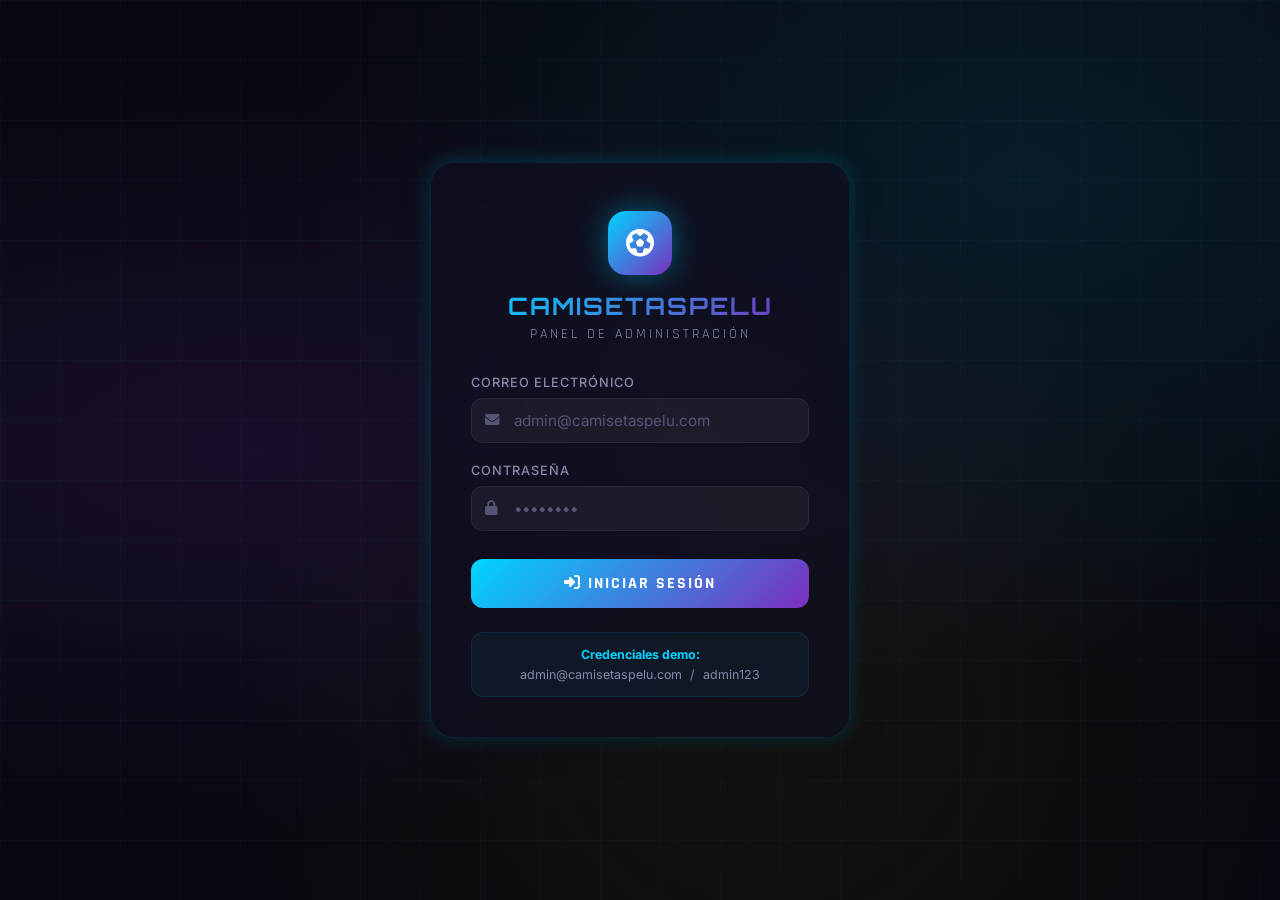
==== admin.html @ 7dec8008 "Add complete premium football jersey store (CamisetasPelu) Full 6-file project — landing page + admi" ====
<!DOCTYPE html>
<html lang="es">
<head>
  <meta charset="UTF-8">
  <meta name="viewport" content="width=device-width, initial-scale=1.0">
  <title>CamisetasPelu | Panel de Administración</title>
  <link rel="preconnect" href="https://fonts.googleapis.com">
  <link rel="preconnect" href="https://fonts.gstatic.com" crossorigin>
  <link href="https://fonts.googleapis.com/css2?family=Orbitron:wght@400;600;700;900&family=Rajdhani:wght@400;500;600;700&family=Inter:wght@300;400;500;600&display=swap" rel="stylesheet">
  <link rel="stylesheet" href="https://cdnjs.cloudflare.com/ajax/libs/font-awesome/6.5.0/css/all.min.css">
  <link rel="stylesheet" href="admin.css">
</head>
<body>

<!-- ============================================================
     LOGIN SCREEN
     ============================================================ -->
<div id="loginScreen">
  <div class="login-bg"></div>
  <div class="login-grid"></div>
  <div class="login-particles">
    <div class="particle"></div>
    <div class="particle"></div>
    <div class="particle"></div>
    <div class="particle"></div>
    <div class="particle"></div>
    <div class="particle"></div>
    <div class="particle"></div>
    <div class="particle"></div>
    <div class="particle"></div>
    <div class="particle"></div>
  </div>

  <div class="login-card" id="loginCard">
    <div class="login-logo">
      <div class="login-logo-icon">
        <i class="fas fa-futbol" style="color:#fff;"></i>
      </div>
      <div class="login-title">CAMISETASPELU</div>
      <div class="login-subtitle">Panel de Administración</div>
    </div>

    <form id="loginForm" autocomplete="off">
      <div class="login-form-group">
        <label for="loginEmail">Correo Electrónico</label>
        <div class="login-input-wrap">
          <input type="email" id="loginEmail" class="login-input" placeholder="admin@camisetaspelu.com" required>
          <i class="fas fa-envelope"></i>
        </div>
      </div>
      <div class="login-form-group">
        <label for="loginPassword">Contraseña</label>
        <div class="login-input-wrap">
          <input type="password" id="loginPassword" class="login-input" placeholder="••••••••" required>
          <i class="fas fa-lock"></i>
        </div>
      </div>
      <div class="login-error" id="loginError">
        <i class="fas fa-exclamation-circle"></i> Credenciales incorrectas. Inténtalo de nuevo.
      </div>
      <button type="submit" class="login-btn">
        <i class="fas fa-sign-in-alt"></i> Iniciar Sesión
      </button>
    </form>

    <div class="login-demo-note">
      <strong>Credenciales demo:</strong><br>
      admin@camisetaspelu.com &nbsp;/&nbsp; admin123
    </div>
  </div>
</div>

<!-- ============================================================
     ADMIN DASHBOARD
     ============================================================ -->
<div id="adminDashboard" style="display:none;">

  <!-- SIDEBAR -->
  <aside class="sidebar" id="sidebar">
    <button class="sidebar-toggle" id="sidebarToggle" title="Colapsar menú">
      <i class="fas fa-chevron-left"></i>
    </button>

    <!-- Logo -->
    <div class="sidebar-logo">
      <div class="sidebar-logo-icon">
        <i class="fas fa-futbol" style="color:#fff;font-size:18px;"></i>
      </div>
      <div class="sidebar-logo-text">
        <div class="sidebar-logo-name">CAMISETASPELU</div>
        <div class="sidebar-logo-sub">Admin Panel</div>
      </div>
    </div>

    <!-- Navigation -->
    <nav class="sidebar-nav">
      <div class="sidebar-nav-item active" data-section="dashboard">
        <i class="fas fa-chart-pie nav-icon"></i>
        <span class="nav-label">Dashboard</span>
      </div>
      <div class="sidebar-nav-item" data-section="productos">
        <i class="fas fa-tshirt nav-icon"></i>
        <span class="nav-label">Productos</span>
      </div>
      <div class="sidebar-nav-item" data-section="categorias">
        <i class="fas fa-tags nav-icon"></i>
        <span class="nav-label">Categorías</span>
      </div>
      <div class="sidebar-nav-item" data-section="pedidos">
        <i class="fas fa-shopping-cart nav-icon"></i>
        <span class="nav-label">Pedidos</span>
      </div>
      <div class="sidebar-nav-item" data-section="banners">
        <i class="fas fa-image nav-icon"></i>
        <span class="nav-label">Banners</span>
      </div>
      <div class="sidebar-nav-item" data-section="promociones">
        <i class="fas fa-percent nav-icon"></i>
        <span class="nav-label">Promociones</span>
      </div>
      <div class="sidebar-nav-item" data-section="configuracion">
        <i class="fas fa-cog nav-icon"></i>
        <span class="nav-label">Configuración</span>
      </div>
    </nav>

    <!-- User Profile -->
    <div class="sidebar-user">
      <div class="sidebar-avatar">A</div>
      <div class="sidebar-user-info">
        <div class="sidebar-user-name">Admin</div>
        <div class="sidebar-user-email">admin@camisetaspelu.com</div>
      </div>
      <button class="logout-btn" id="logoutBtn" title="Cerrar sesión">
        <i class="fas fa-sign-out-alt"></i>
      </button>
    </div>
  </aside>

  <!-- MAIN CONTENT -->
  <main class="admin-main">

    <!-- Top Header -->
    <header class="admin-header">
      <div class="header-title-wrap">
        <div class="header-page-title" id="headerPageTitle">Dashboard</div>
        <div class="header-breadcrumb">Inicio &rsaquo; <span id="headerBreadcrumb">Dashboard</span></div>
      </div>
      <div class="header-actions">
        <button class="header-action-btn" title="Notificaciones">
          <i class="fas fa-bell"></i>
          <span class="notif-badge"></span>
        </button>
        <button class="header-action-btn" title="Modo pantalla completa" id="fullscreenBtn">
          <i class="fas fa-expand"></i>
        </button>
        <div class="header-avatar" title="Admin">A</div>
      </div>
    </header>

    <!-- Content Area -->
    <div class="admin-content">

      <!-- ====================================================
           SECTION: DASHBOARD
           ==================================================== -->
      <section id="section-dashboard" class="admin-section active">
        <div class="dashboard-welcome">
          <div class="welcome-heading">Bienvenido de nuevo, <span>Admin</span> 👋</div>
          <div class="welcome-sub">Aquí tienes un resumen de la actividad de tu tienda.</div>
        </div>

        <!-- Stats Cards -->
        <div class="stats-grid">
          <div class="stat-card cyan">
            <div class="stat-card-top">
              <div class="stat-label">Ingresos del Mes</div>
              <div class="stat-icon"><i class="fas fa-euro-sign"></i></div>
            </div>
            <div class="stat-value" id="stat-ingresos">€0</div>
            <span class="stat-trend up"><i class="fas fa-arrow-up"></i> 18%</span>
            <span class="stat-trend-sub">vs mes anterior</span>
          </div>
          <div class="stat-card purple">
            <div class="stat-card-top">
              <div class="stat-label">Pedidos Totales</div>
              <div class="stat-icon"><i class="fas fa-shopping-bag"></i></div>
            </div>
            <div class="stat-value" id="stat-pedidos">0</div>
            <span class="stat-trend up"><i class="fas fa-arrow-up"></i> 23%</span>
            <span class="stat-trend-sub">vs mes anterior</span>
          </div>
          <div class="stat-card gold">
            <div class="stat-card-top">
              <div class="stat-label">Productos Activos</div>
              <div class="stat-icon"><i class="fas fa-tshirt"></i></div>
            </div>
            <div class="stat-value" id="stat-productos">0</div>
            <span class="stat-trend up"><i class="fas fa-arrow-up"></i> 0%</span>
            <span class="stat-trend-sub">sin cambios</span>
          </div>
          <div class="stat-card green">
            <div class="stat-card-top">
              <div class="stat-label">Clientes Nuevos</div>
              <div class="stat-icon"><i class="fas fa-users"></i></div>
            </div>
            <div class="stat-value" id="stat-clientes">0</div>
            <span class="stat-trend up"><i class="fas fa-arrow-up"></i> 12%</span>
            <span class="stat-trend-sub">vs mes anterior</span>
          </div>
        </div>

        <!-- Charts -->
        <div class="charts-row">
          <div class="chart-card">
            <div class="chart-card-header">
              <div class="chart-title"><i class="fas fa-chart-bar" style="color:var(--color-primary);margin-right:8px;"></i>Ventas por Liga</div>
              <span class="chart-badge">Este mes</span>
            </div>
            <div class="chart-canvas-wrap">
              <canvas id="salesChart" class="admin-chart" height="200"></canvas>
            </div>
          </div>
          <div class="chart-card">
            <div class="chart-card-header">
              <div class="chart-title"><i class="fas fa-chart-line" style="color:var(--color-secondary);margin-right:8px;"></i>Tendencias Mensuales</div>
              <span class="chart-badge">Ene - Jun</span>
            </div>
            <div class="chart-canvas-wrap">
              <canvas id="trendsChart" class="admin-chart" height="200"></canvas>
            </div>
          </div>
        </div>

        <!-- Recent Orders + Top Products -->
        <div class="dashboard-bottom">
          <div class="table-card">
            <div class="table-card-header">
              <div class="table-card-title"><i class="fas fa-clock" style="color:var(--color-primary);margin-right:8px;"></i>Pedidos Recientes</div>
              <span class="table-card-link" onclick="goToSection('pedidos')">Ver todos</span>
            </div>
            <div class="overflow-table">
              <table class="admin-table" id="recentOrdersTable">
                <thead>
                  <tr>
                    <th>#Pedido</th>
                    <th>Cliente</th>
                    <th>Producto</th>
                    <th>Importe</th>
                    <th>Estado</th>
                  </tr>
                </thead>
                <tbody id="recentOrdersTbody"></tbody>
              </table>
            </div>
          </div>

          <div class="table-card">
            <div class="table-card-header">
              <div class="table-card-title"><i class="fas fa-fire" style="color:var(--color-gold);margin-right:8px;"></i>Top Productos</div>
              <span class="table-card-link" onclick="goToSection('productos')">Ver todos</span>
            </div>
            <div class="top-products-list" id="topProductsList"></div>
          </div>
        </div>
      </section>

      <!-- ====================================================
           SECTION: PRODUCTOS
           ==================================================== -->
      <section id="section-productos" class="admin-section">
        <div class="section-header">
          <div>
            <div class="section-title">Gestión de Productos</div>
            <div class="section-subtitle" id="productsCount">Cargando productos...</div>
          </div>
          <button class="btn btn-primary" id="newProductBtn">
            <i class="fas fa-plus"></i> Nuevo Producto
          </button>
        </div>

        <div class="products-toolbar">
          <div class="toolbar-search">
            <i class="fas fa-search"></i>
            <input type="text" class="toolbar-input" id="productSearch" placeholder="Buscar producto, equipo...">
          </div>
          <select class="toolbar-select" id="leagueFilter">
            <option value="all">Todas las ligas</option>
            <option value="Premier League">Premier League</option>
            <option value="La Liga">La Liga</option>
            <option value="Serie A">Serie A</option>
            <option value="Bundesliga">Bundesliga</option>
            <option value="Ligue 1">Ligue 1</option>
            <option value="Champions League">Champions League</option>
            <option value="Mundial">Mundial</option>
          </select>
          <select class="toolbar-select" id="sortFilter">
            <option value="default">Ordenar por defecto</option>
            <option value="price-asc">Precio: menor a mayor</option>
            <option value="price-desc">Precio: mayor a menor</option>
            <option value="stock-asc">Stock: menor a mayor</option>
            <option value="name-asc">Nombre: A - Z</option>
          </select>
        </div>

        <div class="table-wrapper">
          <div class="overflow-table">
            <table class="admin-table" id="productsTable">
              <thead>
                <tr>
                  <th>Producto</th>
                  <th>Liga / Equipo</th>
                  <th>Precio</th>
                  <th>Stock</th>
                  <th>Estado</th>
                  <th>Acciones</th>
                </tr>
              </thead>
              <tbody id="productsTbody"></tbody>
            </table>
          </div>
          <div class="table-footer">
            <span class="table-count" id="productsTableCount"></span>
            <div class="pagination" id="productsPagination"></div>
          </div>
        </div>
      </section>

      <!-- ====================================================
           SECTION: CATEGORÍAS
           ==================================================== -->
      <section id="section-categorias" class="admin-section">
        <div class="section-header">
          <div>
            <div class="section-title">Categorías / Ligas</div>
            <div class="section-subtitle">Gestiona las ligas y categorías de la tienda</div>
          </div>
          <button class="btn btn-primary" onclick="showAdminToast('Funcionalidad próximamente','info')">
            <i class="fas fa-plus"></i> Nueva Categoría
          </button>
        </div>
        <div class="categories-grid" id="categoriesGrid"></div>
      </section>

      <!-- ====================================================
           SECTION: PEDIDOS
           ==================================================== -->
      <section id="section-pedidos" class="admin-section">
        <div class="section-header">
          <div>
            <div class="section-title">Gestión de Pedidos</div>
            <div class="section-subtitle">Todos los pedidos de la tienda</div>
          </div>
          <button class="btn btn-secondary" onclick="showAdminToast('Exportando pedidos...','info')">
            <i class="fas fa-file-export"></i> Exportar
          </button>
        </div>

        <div class="orders-filter-bar">
          <button class="filter-chip active" data-status="all">Todos</button>
          <button class="filter-chip" data-status="pendiente">Pendientes</button>
          <button class="filter-chip" data-status="procesando">Procesando</button>
          <button class="filter-chip" data-status="enviado">Enviados</button>
          <button class="filter-chip" data-status="completado">Completados</button>
          <button class="filter-chip" data-status="cancelado">Cancelados</button>
        </div>

        <div class="table-wrapper">
          <div class="overflow-table">
            <table class="admin-table" id="ordersTable">
              <thead>
                <tr>
                  <th>#Pedido</th>
                  <th>Cliente</th>
                  <th>Email</th>
                  <th>Producto</th>
                  <th>Importe</th>
                  <th>Fecha</th>
                  <th>Estado</th>
                  <th>Acciones</th>
                </tr>
              </thead>
              <tbody id="ordersTbody"></tbody>
            </table>
          </div>
          <div class="table-footer">
            <span class="table-count" id="ordersCount"></span>
          </div>
        </div>
      </section>

      <!-- ====================================================
           SECTION: BANNERS
           ==================================================== -->
      <section id="section-banners" class="admin-section">
        <div class="section-header">
          <div>
            <div class="section-title">Gestión de Banners</div>
            <div class="section-subtitle">Controla los banners y sliders de la tienda</div>
          </div>
          <button class="btn btn-primary" onclick="showAdminToast('Funcionalidad próximamente','info')">
            <i class="fas fa-plus"></i> Nuevo Banner
          </button>
        </div>
        <div class="banners-grid" id="bannersGrid"></div>
      </section>

      <!-- ====================================================
           SECTION: PROMOCIONES
           ==================================================== -->
      <section id="section-promociones" class="admin-section">
        <div class="section-header">
          <div>
            <div class="section-title">Códigos Promocionales</div>
            <div class="section-subtitle">Gestiona descuentos y cupones</div>
          </div>
          <button class="btn btn-primary" onclick="showAdminToast('Funcionalidad próximamente','info')">
            <i class="fas fa-plus"></i> Nuevo Código
          </button>
        </div>
        <div class="table-wrapper">
          <div class="overflow-table">
            <table class="admin-table" id="promosTable">
              <thead>
                <tr>
                  <th>Código</th>
                  <th>Descuento</th>
                  <th>Usos</th>
                  <th>Límite</th>
                  <th>Vencimiento</th>
                  <th>Estado</th>
                  <th>Acciones</th>
                </tr>
              </thead>
              <tbody id="promosTbody"></tbody>
            </table>
          </div>
        </div>
      </section>

      <!-- ====================================================
           SECTION: CONFIGURACIÓN
           ==================================================== -->
      <section id="section-configuracion" class="admin-section">
        <div class="section-header">
          <div>
            <div class="section-title">Configuración de la Tienda</div>
            <div class="section-subtitle">Ajustes generales del panel de administración</div>
          </div>
        </div>

        <div class="settings-card">
          <div class="settings-card-title"><i class="fas fa-store" style="margin-right:8px;color:var(--color-primary);"></i>Información de la Tienda</div>
          <div class="form-row">
            <div class="form-group">
              <label class="form-label">Nombre de la Tienda</label>
              <input type="text" class="form-input" id="settingsStoreName" value="CamisetasPelu">
            </div>
            <div class="form-group">
              <label class="form-label">Email de Contacto</label>
              <input type="email" class="form-input" id="settingsEmail" value="info@camisetaspelu.com">
            </div>
          </div>
          <div class="form-row">
            <div class="form-group">
              <label class="form-label">Teléfono</label>
              <input type="tel" class="form-input" id="settingsPhone" value="+34 912 345 678">
            </div>
            <div class="form-group">
              <label class="form-label">Moneda</label>
              <select class="form-select" id="settingsCurrency">
                <option value="EUR" selected>Euro (€)</option>
                <option value="USD">Dólar ($)</option>
                <option value="GBP">Libra (£)</option>
              </select>
            </div>
          </div>
          <div class="form-group form-row single">
            <label class="form-label">Descripción de la Tienda</label>
            <textarea class="form-textarea" id="settingsDescription">Tu destino premium para camisetas de fútbol auténticas y oficiales de las mejores ligas del mundo.</textarea>
          </div>
          <button class="btn btn-primary" onclick="saveSettings()">
            <i class="fas fa-save"></i> Guardar Cambios
          </button>
        </div>

        <div class="settings-card">
          <div class="settings-card-title"><i class="fas fa-truck" style="margin-right:8px;color:var(--color-gold);"></i>Configuración de Envíos</div>
          <div class="form-row">
            <div class="form-group">
              <label class="form-label">Envío estándar (€)</label>
              <input type="number" class="form-input" value="3.99" min="0" step="0.01">
            </div>
            <div class="form-group">
              <label class="form-label">Envío express (€)</label>
              <input type="number" class="form-input" value="7.99" min="0" step="0.01">
            </div>
          </div>
          <div class="form-group">
            <label class="form-label">Mínimo para envío gratis (€)</label>
            <input type="number" class="form-input" value="50" min="0" step="1" style="max-width:200px;">
          </div>
          <button class="btn btn-primary" onclick="showAdminToast('Configuración de envíos guardada','success')">
            <i class="fas fa-save"></i> Guardar Envíos
          </button>
        </div>
      </section>

    </div><!-- /admin-content -->
  </main>
</div><!-- /adminDashboard -->

<!-- ============================================================
     MODAL: NUEVO / EDITAR PRODUCTO
     ============================================================ -->
<div class="modal-overlay" id="productModal">
  <div class="modal-card" id="productModalCard">
    <div class="modal-header">
      <div class="modal-title" id="productModalTitle">Nuevo Producto</div>
      <button class="modal-close" id="closeProductModal"><i class="fas fa-times"></i></button>
    </div>

    <!-- Tabs -->
    <div class="modal-tabs" id="productModalTabs">
      <button class="modal-tab-btn active" data-tab="0">
        <i class="fas fa-info-circle" style="margin-right:6px;"></i>Información Básica
      </button>
      <button class="modal-tab-btn" data-tab="1">
        <i class="fas fa-palette" style="margin-right:6px;"></i>Imágenes
      </button>
      <button class="modal-tab-btn" data-tab="2">
        <i class="fas fa-list-check" style="margin-right:6px;"></i>Detalles
      </button>
      <button class="modal-tab-btn" data-tab="3">
        <i class="fas fa-search" style="margin-right:6px;"></i>SEO
      </button>
    </div>

    <div class="modal-body">

      <!-- Tab 0: Información Básica -->
      <div class="tab-pane active" id="tab-0">
        <div class="form-row">
          <div class="form-group">
            <label class="form-label">Nombre del Producto <span class="required">*</span></label>
            <input type="text" class="form-input" id="prod-name" placeholder="Ej: Camiseta Manchester City 2024/25">
          </div>
          <div class="form-group">
            <label class="form-label">Equipo <span class="required">*</span></label>
            <input type="text" class="form-input" id="prod-team" placeholder="Ej: Manchester City">
          </div>
        </div>
        <div class="form-row">
          <div class="form-group">
            <label class="form-label">Liga <span class="required">*</span></label>
            <select class="form-select" id="prod-league">
              <option value="">Seleccionar liga...</option>
              <option>Premier League</option>
              <option>La Liga</option>
              <option>Serie A</option>
              <option>Bundesliga</option>
              <option>Ligue 1</option>
              <option>Champions League</option>
              <option>Mundial</option>
            </select>
          </div>
          <div class="form-group">
            <label class="form-label">Temporada</label>
            <input type="text" class="form-input" id="prod-season" placeholder="Ej: 2024/25">
          </div>
        </div>
        <div class="form-row">
          <div class="form-group">
            <label class="form-label">Precio (€) <span class="required">*</span></label>
            <input type="number" class="form-input" id="prod-price" placeholder="79.99" min="0" step="0.01">
          </div>
          <div class="form-group">
            <label class="form-label">Precio Original (€)</label>
            <input type="number" class="form-input" id="prod-original-price" placeholder="99.99" min="0" step="0.01">
          </div>
        </div>
        <div class="form-group form-row single">
          <label class="form-label">Descripción</label>
          <textarea class="form-textarea" id="prod-description" placeholder="Descripción detallada del producto..."></textarea>
        </div>
        <div class="form-row">
          <div class="form-group">
            <label class="form-label">Badge / Etiqueta</label>
            <input type="text" class="form-input" id="prod-badge" placeholder="Ej: Nuevo, Hot, Edición Limitada">
          </div>
          <div class="form-group">
            <label class="form-label">Rating (0-5)</label>
            <input type="number" class="form-input" id="prod-rating" placeholder="4.8" min="0" max="5" step="0.1">
          </div>
        </div>
      </div>

      <!-- Tab 1: Imágenes / Jersey Preview -->
      <div class="tab-pane" id="tab-1">
        <div class="form-row" style="align-items:flex-start;">
          <div>
            <div class="form-group">
              <label class="form-label">Color Principal</label>
              <div class="color-picker-group">
                <div class="color-picker-preview" id="color1Preview" style="background:#1a5276;" onclick="document.getElementById('color1Picker').click()"></div>
                <input type="color" id="color1Picker" value="#1a5276">
                <input type="text" class="color-picker-input" id="color1Text" value="#1a5276" placeholder="#1a5276">
              </div>
            </div>
            <div class="form-group">
              <label class="form-label">Color Secundario</label>
              <div class="color-picker-group">
                <div class="color-picker-preview" id="color2Preview" style="background:#ffffff;" onclick="document.getElementById('color2Picker').click()"></div>
                <input type="color" id="color2Picker" value="#ffffff">
                <input type="text" class="color-picker-input" id="color2Text" value="#ffffff" placeholder="#ffffff">
              </div>
            </div>
            <div class="form-group">
              <label class="form-label">Patrón</label>
              <select class="form-select" id="prod-pattern">
                <option value="solid">Sólido</option>
                <option value="stripes">Rayas Verticales</option>
                <option value="hoops">Aros / Bandas</option>
                <option value="halves">Mitades</option>
                <option value="diagonal">Diagonal</option>
              </select>
            </div>
          </div>
          <div>
            <label class="form-label" style="margin-bottom:12px;">Vista Previa</label>
            <div class="jersey-preview-box" id="jerseyPreviewBox">
              <div id="jerseyPreviewSvg"></div>
              <div class="jersey-preview-label">Vista previa de la camiseta</div>
            </div>
          </div>
        </div>
      </div>

      <!-- Tab 2: Detalles -->
      <div class="tab-pane" id="tab-2">
        <div class="form-group">
          <label class="form-label">Tallas Disponibles</label>
          <div class="sizes-grid">
            <input type="checkbox" class="size-checkbox" id="size-xs" value="XS">
            <label class="size-label" for="size-xs">XS</label>
            <input type="checkbox" class="size-checkbox" id="size-s" value="S">
            <label class="size-label" for="size-s">S</label>
            <input type="checkbox" class="size-checkbox" id="size-m" value="M" checked>
            <label class="size-label" for="size-m">M</label>
            <input type="checkbox" class="size-checkbox" id="size-l" value="L" checked>
            <label class="size-label" for="size-l">L</label>
            <input type="checkbox" class="size-checkbox" id="size-xl" value="XL" checked>
            <label class="size-label" for="size-xl">XL</label>
            <input type="checkbox" class="size-checkbox" id="size-xxl" value="XXL">
            <label class="size-label" for="size-xxl">XXL</label>
          </div>
        </div>
        <div class="form-group">
          <label class="form-label">Stock <span class="required">*</span></label>
          <input type="number" class="form-input" id="prod-stock" placeholder="25" min="0" step="1" style="max-width:200px;">
        </div>
        <div style="margin-top:8px;">
          <div class="toggle-group">
            <div>
              <div class="toggle-group-label">¿Producto Nuevo?</div>
              <div class="toggle-group-desc">Muestra la etiqueta "Nuevo" en la tarjeta</div>
            </div>
            <label class="toggle-switch">
              <input type="checkbox" id="prod-isnew">
              <span class="toggle-slider"></span>
            </label>
          </div>
          <div class="toggle-group">
            <div>
              <div class="toggle-group-label">¿Top Ventas?</div>
              <div class="toggle-group-desc">Aparece en la sección de más vendidos</div>
            </div>
            <label class="toggle-switch">
              <input type="checkbox" id="prod-isbestseller">
              <span class="toggle-slider"></span>
            </label>
          </div>
          <div class="toggle-group">
            <div>
              <div class="toggle-group-label">¿Edición Limitada?</div>
              <div class="toggle-group-desc">Muestra badge especial de edición limitada</div>
            </div>
            <label class="toggle-switch">
              <input type="checkbox" id="prod-islimited">
              <span class="toggle-slider"></span>
            </label>
          </div>
          <div class="toggle-group">
            <div>
              <div class="toggle-group-label">¿Destacado?</div>
              <div class="toggle-group-desc">Aparece en la sección de productos destacados</div>
            </div>
            <label class="toggle-switch">
              <input type="checkbox" id="prod-isfeatured">
              <span class="toggle-slider"></span>
            </label>
          </div>
        </div>
      </div>

      <!-- Tab 3: SEO -->
      <div class="tab-pane" id="tab-3">
        <div class="form-group">
          <label class="form-label">Meta Título</label>
          <input type="text" class="form-input" id="prod-meta-title" placeholder="Título SEO del producto (max. 60 caracteres)">
          <div style="font-size:0.72rem;color:var(--text-muted);margin-top:4px;">
            Recomendado: 50-60 caracteres. Aparece en resultados de búsqueda.
          </div>
        </div>
        <div class="form-group">
          <label class="form-label">Meta Descripción</label>
          <textarea class="form-textarea" id="prod-meta-desc" placeholder="Descripción SEO (max. 160 caracteres)..." style="min-height:80px;"></textarea>
          <div style="font-size:0.72rem;color:var(--text-muted);margin-top:4px;">
            Recomendado: 140-160 caracteres.
          </div>
        </div>
        <div class="form-group">
          <label class="form-label">Reseñas (número)</label>
          <input type="number" class="form-input" id="prod-reviews" placeholder="128" min="0" style="max-width:200px;">
        </div>
        <div style="margin-top:16px;padding:16px;background:rgba(0,212,255,0.04);border:1px solid rgba(0,212,255,0.1);border-radius:var(--radius-md);">
          <div style="font-size:0.78rem;color:var(--text-muted);margin-bottom:8px;text-transform:uppercase;letter-spacing:1px;">Vista previa en buscadores</div>
          <div style="font-size:0.92rem;color:#4488ff;margin-bottom:2px;" id="seo-preview-title">Título del producto - CamisetasPelu</div>
          <div style="font-size:0.75rem;color:var(--color-success);">https://camisetaspelu.com/productos/...</div>
          <div style="font-size:0.82rem;color:var(--text-secondary);margin-top:4px;" id="seo-preview-desc">Descripción del producto aparecerá aquí...</div>
        </div>
      </div>

    </div><!-- /modal-body -->

    <div class="modal-footer">
      <button class="btn btn-secondary" id="cancelProductModal">Cancelar</button>
      <button class="btn btn-primary" id="saveProductBtn">
        <i class="fas fa-save"></i> Guardar Producto
      </button>
    </div>
  </div>
</div>

<!-- ============================================================
     MODAL: CONFIRMAR ELIMINAR
     ============================================================ -->
<div class="modal-overlay" id="deleteModal">
  <div class="modal-card small" id="deleteModalCard">
    <div class="modal-header">
      <div class="modal-title">Confirmar Eliminación</div>
      <button class="modal-close" id="closeDeleteModal"><i class="fas fa-times"></i></button>
    </div>
    <div class="delete-modal-body">
      <div class="delete-icon">
        <i class="fas fa-trash-alt"></i>
      </div>
      <div class="delete-heading">¿Eliminar producto?</div>
      <div class="delete-text">
        Esta acción no se puede deshacer. El producto será eliminado permanentemente de la tienda y del inventario.
      </div>
    </div>
    <div class="delete-modal-footer">
      <button class="btn btn-secondary" id="cancelDeleteBtn">Cancelar</button>
      <button class="btn btn-danger" id="confirmDeleteBtn">
        <i class="fas fa-trash-alt"></i> Confirmar Eliminar
      </button>
    </div>
  </div>
</div>

<!-- ============================================================
     TOAST CONTAINER
     ============================================================ -->
<div id="adminToast"></div>

<script src="admin.js"></script>
</body>
</html>
---- admin.css ----
/* ============================================================
   CAMISETASPELU - ADMIN PANEL CSS
   Dark Premium SaaS Dashboard
   ============================================================ */

@import url('https://fonts.googleapis.com/css2?family=Orbitron:wght@400;600;700;900&family=Rajdhani:wght@400;500;600;700&family=Inter:wght@300;400;500;600&display=swap');

/* ============================================================
   CSS VARIABLES
   ============================================================ */
:root {
  /* Backgrounds */
  --bg-primary: #080810;
  --bg-surface: #0e0e1a;
  --bg-card: #0f0f1e;
  --bg-sidebar: #0a0a14;
  --bg-elevated: #13131f;

  /* Brand Colors */
  --color-primary: #00d4ff;
  --color-secondary: #7b2fbe;
  --color-gold: #ffd700;
  --color-success: #00ff88;
  --color-danger: #ff3e6c;
  --color-warning: #ff9500;
  --color-info: #00d4ff;

  /* Text */
  --text-primary: #f0f0ff;
  --text-secondary: #8888aa;
  --text-muted: #555577;

  /* Borders */
  --border-subtle: rgba(255, 255, 255, 0.06);
  --border-glass: rgba(0, 212, 255, 0.15);

  /* Glassmorphism */
  --glass-bg: rgba(15, 15, 30, 0.7);
  --glass-border: rgba(0, 212, 255, 0.1);
  --glass-blur: blur(20px);

  /* Shadows */
  --shadow-glow-cyan: 0 0 20px rgba(0, 212, 255, 0.25);
  --shadow-glow-purple: 0 0 20px rgba(123, 47, 190, 0.3);
  --shadow-card: 0 8px 32px rgba(0, 0, 0, 0.4);

  /* Sidebar */
  --sidebar-width: 260px;
  --sidebar-collapsed: 64px;

  /* Transitions */
  --transition: all 0.3s cubic-bezier(0.4, 0, 0.2, 1);
  --transition-fast: all 0.15s ease;

  /* Fonts */
  --font-title: 'Orbitron', sans-serif;
  --font-heading: 'Rajdhani', sans-serif;
  --font-body: 'Inter', sans-serif;

  /* Border radius */
  --radius-sm: 6px;
  --radius-md: 12px;
  --radius-lg: 16px;
  --radius-xl: 24px;
}

/* ============================================================
   RESET + BASE
   ============================================================ */
*, *::before, *::after {
  margin: 0;
  padding: 0;
  box-sizing: border-box;
}

html {
  font-size: 16px;
  scroll-behavior: smooth;
}

body {
  font-family: var(--font-body);
  background: var(--bg-primary);
  color: var(--text-primary);
  min-height: 100vh;
  overflow-x: hidden;
  -webkit-font-smoothing: antialiased;
}

a { color: inherit; text-decoration: none; }
ul { list-style: none; }
button { cursor: pointer; border: none; outline: none; font-family: inherit; }
input, textarea, select { font-family: inherit; outline: none; border: none; }
img { display: block; max-width: 100%; }

::-webkit-scrollbar { width: 6px; height: 6px; }
::-webkit-scrollbar-track { background: var(--bg-surface); }
::-webkit-scrollbar-thumb { background: rgba(0, 212, 255, 0.3); border-radius: 3px; }
::-webkit-scrollbar-thumb:hover { background: rgba(0, 212, 255, 0.5); }

/* ============================================================
   LOGIN SCREEN
   ============================================================ */
#loginScreen {
  position: fixed;
  inset: 0;
  z-index: 9999;
  display: flex;
  align-items: center;
  justify-content: center;
  background: var(--bg-primary);
  overflow: hidden;
}

.login-bg {
  position: absolute;
  inset: 0;
  background:
    radial-gradient(ellipse at 20% 50%, rgba(123, 47, 190, 0.15) 0%, transparent 60%),
    radial-gradient(ellipse at 80% 20%, rgba(0, 212, 255, 0.1) 0%, transparent 50%),
    radial-gradient(ellipse at 60% 80%, rgba(255, 215, 0, 0.05) 0%, transparent 50%);
  animation: loginBgPulse 8s ease-in-out infinite alternate;
}

@keyframes loginBgPulse {
  0% { opacity: 0.7; }
  100% { opacity: 1; }
}

/* Particles */
.login-particles {
  position: absolute;
  inset: 0;
  overflow: hidden;
  pointer-events: none;
}

.particle {
  position: absolute;
  width: 3px;
  height: 3px;
  border-radius: 50%;
  background: var(--color-primary);
  opacity: 0;
  animation: particleFloat linear infinite;
}

.particle:nth-child(1) { left: 10%; animation-duration: 12s; animation-delay: 0s; width: 2px; height: 2px; }
.particle:nth-child(2) { left: 20%; animation-duration: 9s; animation-delay: 1.5s; background: var(--color-secondary); }
.particle:nth-child(3) { left: 35%; animation-duration: 14s; animation-delay: 3s; width: 4px; height: 4px; }
.particle:nth-child(4) { left: 50%; animation-duration: 10s; animation-delay: 0.8s; background: var(--color-gold); width: 2px; height: 2px; }
.particle:nth-child(5) { left: 65%; animation-duration: 11s; animation-delay: 2s; }
.particle:nth-child(6) { left: 75%; animation-duration: 8s; animation-delay: 4s; background: var(--color-secondary); width: 2px; }
.particle:nth-child(7) { left: 85%; animation-duration: 13s; animation-delay: 1s; }
.particle:nth-child(8) { left: 45%; animation-duration: 7s; animation-delay: 5s; background: var(--color-gold); }
.particle:nth-child(9) { left: 5%; animation-duration: 15s; animation-delay: 2.5s; width: 2px; height: 2px; }
.particle:nth-child(10) { left: 90%; animation-duration: 9s; animation-delay: 3.5s; background: var(--color-primary); }

@keyframes particleFloat {
  0% { transform: translateY(110vh) rotate(0deg); opacity: 0; }
  10% { opacity: 0.6; }
  90% { opacity: 0.4; }
  100% { transform: translateY(-10vh) rotate(360deg); opacity: 0; }
}

/* Grid lines */
.login-grid {
  position: absolute;
  inset: 0;
  background-image:
    linear-gradient(rgba(0, 212, 255, 0.03) 1px, transparent 1px),
    linear-gradient(90deg, rgba(0, 212, 255, 0.03) 1px, transparent 1px);
  background-size: 60px 60px;
}

/* Login Card */
.login-card {
  position: relative;
  z-index: 10;
  background: var(--glass-bg);
  backdrop-filter: var(--glass-blur);
  -webkit-backdrop-filter: var(--glass-blur);
  border: 1px solid var(--glass-border);
  border-radius: var(--radius-xl);
  padding: 48px 40px 40px;
  width: 100%;
  max-width: 420px;
  box-shadow: var(--shadow-card), var(--shadow-glow-cyan);
  animation: loginCardFloat 6s ease-in-out infinite;
}

@keyframes loginCardFloat {
  0%, 100% { transform: translateY(0px); }
  50% { transform: translateY(-8px); }
}

.login-logo {
  text-align: center;
  margin-bottom: 32px;
}

.login-logo-icon {
  width: 64px;
  height: 64px;
  background: linear-gradient(135deg, var(--color-primary), var(--color-secondary));
  border-radius: 18px;
  display: flex;
  align-items: center;
  justify-content: center;
  margin: 0 auto 16px;
  font-size: 28px;
  box-shadow: 0 0 30px rgba(0, 212, 255, 0.4);
}

.login-title {
  font-family: var(--font-title);
  font-size: 1.5rem;
  font-weight: 700;
  background: linear-gradient(135deg, var(--color-primary), var(--color-secondary));
  -webkit-background-clip: text;
  -webkit-text-fill-color: transparent;
  background-clip: text;
  letter-spacing: 2px;
  margin-bottom: 4px;
}

.login-subtitle {
  font-family: var(--font-heading);
  font-size: 0.9rem;
  color: var(--text-secondary);
  letter-spacing: 3px;
  text-transform: uppercase;
}

/* Login form */
.login-form-group {
  margin-bottom: 20px;
}

.login-form-group label {
  display: block;
  font-size: 0.8rem;
  font-weight: 500;
  color: var(--text-secondary);
  margin-bottom: 8px;
  text-transform: uppercase;
  letter-spacing: 1px;
}

.login-input-wrap {
  position: relative;
}

.login-input-wrap i {
  position: absolute;
  left: 14px;
  top: 50%;
  transform: translateY(-50%);
  color: var(--text-muted);
  font-size: 0.9rem;
  transition: var(--transition-fast);
}

.login-input {
  width: 100%;
  padding: 12px 14px 12px 42px;
  background: rgba(255, 255, 255, 0.05);
  border: 1px solid var(--border-subtle);
  border-radius: var(--radius-md);
  color: var(--text-primary);
  font-size: 0.95rem;
  transition: var(--transition);
}

.login-input:focus {
  background: rgba(0, 212, 255, 0.05);
  border-color: var(--color-primary);
  box-shadow: 0 0 0 3px rgba(0, 212, 255, 0.1);
}

.login-input:focus + i,
.login-input-wrap:focus-within i {
  color: var(--color-primary);
}

.login-input::placeholder { color: var(--text-muted); }

.login-btn {
  width: 100%;
  padding: 14px;
  background: linear-gradient(135deg, var(--color-primary), var(--color-secondary));
  border-radius: var(--radius-md);
  color: #fff;
  font-family: var(--font-heading);
  font-size: 1rem;
  font-weight: 700;
  letter-spacing: 2px;
  text-transform: uppercase;
  transition: var(--transition);
  position: relative;
  overflow: hidden;
  margin-top: 8px;
}

.login-btn::before {
  content: '';
  position: absolute;
  top: 0; left: -100%;
  width: 100%; height: 100%;
  background: linear-gradient(90deg, transparent, rgba(255,255,255,0.15), transparent);
  transition: left 0.5s ease;
}

.login-btn:hover::before { left: 100%; }
.login-btn:hover { transform: translateY(-2px); box-shadow: 0 8px 24px rgba(0, 212, 255, 0.4); }
.login-btn:active { transform: translateY(0); }

.login-demo-note {
  margin-top: 24px;
  padding: 12px 16px;
  background: rgba(0, 212, 255, 0.05);
  border: 1px solid rgba(0, 212, 255, 0.1);
  border-radius: var(--radius-md);
  font-size: 0.78rem;
  color: var(--text-secondary);
  text-align: center;
  line-height: 1.6;
}

.login-demo-note strong { color: var(--color-primary); }

.login-error {
  color: var(--color-danger);
  font-size: 0.82rem;
  margin-top: 8px;
  text-align: center;
  display: none;
}

@keyframes loginShake {
  0%, 100% { transform: translateX(0); }
  20%, 60% { transform: translateX(-8px); }
  40%, 80% { transform: translateX(8px); }
}

.login-card.shake { animation: loginShake 0.4s ease, loginCardFloat 6s ease-in-out 0.4s infinite; }

/* ============================================================
   ADMIN LAYOUT
   ============================================================ */
#adminDashboard {
  display: grid;
  grid-template-columns: var(--sidebar-width) 1fr;
  grid-template-rows: 100vh;
  min-height: 100vh;
  transition: var(--transition);
}

#adminDashboard.sidebar-collapsed {
  grid-template-columns: var(--sidebar-collapsed) 1fr;
}

/* ============================================================
   SIDEBAR
   ============================================================ */
.sidebar {
  background: var(--bg-sidebar);
  border-right: 1px solid var(--border-subtle);
  box-shadow: 4px 0 20px rgba(0, 0, 0, 0.3);
  display: flex;
  flex-direction: column;
  height: 100vh;
  position: sticky;
  top: 0;
  overflow: hidden;
  transition: var(--transition);
  z-index: 100;
}

/* Sidebar top glow line */
.sidebar::after {
  content: '';
  position: absolute;
  top: 0; right: 0;
  width: 1px; height: 100%;
  background: linear-gradient(to bottom, transparent, var(--color-primary), var(--color-secondary), transparent);
  opacity: 0.3;
}

.sidebar-logo {
  padding: 24px 20px 20px;
  display: flex;
  align-items: center;
  gap: 12px;
  border-bottom: 1px solid var(--border-subtle);
  flex-shrink: 0;
  overflow: hidden;
  min-height: 80px;
}

.sidebar-logo-icon {
  width: 40px;
  height: 40px;
  background: linear-gradient(135deg, var(--color-primary), var(--color-secondary));
  border-radius: 10px;
  display: flex;
  align-items: center;
  justify-content: center;
  font-size: 18px;
  flex-shrink: 0;
  box-shadow: 0 0 16px rgba(0, 212, 255, 0.3);
}

.sidebar-logo-text {
  overflow: hidden;
  transition: var(--transition);
}

.sidebar-logo-name {
  font-family: var(--font-title);
  font-size: 0.75rem;
  font-weight: 700;
  color: var(--color-primary);
  letter-spacing: 1.5px;
  white-space: nowrap;
}

.sidebar-logo-sub {
  font-size: 0.65rem;
  color: var(--text-muted);
  letter-spacing: 2px;
  text-transform: uppercase;
  white-space: nowrap;
}

#adminDashboard.sidebar-collapsed .sidebar-logo-text { opacity: 0; width: 0; }

/* Sidebar Navigation */
.sidebar-nav {
  flex: 1;
  padding: 16px 0;
  overflow-y: auto;
  overflow-x: hidden;
}

.sidebar-nav-item {
  position: relative;
  display: flex;
  align-items: center;
  gap: 14px;
  padding: 12px 20px;
  cursor: pointer;
  transition: var(--transition);
  border-left: 3px solid transparent;
  overflow: hidden;
  white-space: nowrap;
  user-select: none;
}

.sidebar-nav-item::before {
  content: '';
  position: absolute;
  inset: 0;
  background: linear-gradient(90deg, rgba(0, 212, 255, 0.08), transparent);
  opacity: 0;
  transition: var(--transition);
}

.sidebar-nav-item:hover { border-left-color: rgba(0, 212, 255, 0.4); }
.sidebar-nav-item:hover::before { opacity: 1; }

.sidebar-nav-item.active {
  border-left-color: var(--color-primary);
  background: linear-gradient(90deg, rgba(0, 212, 255, 0.1), transparent);
}

.sidebar-nav-item.active .nav-icon { color: var(--color-primary); }
.sidebar-nav-item.active .nav-label { color: var(--text-primary); font-weight: 600; }

.nav-icon {
  font-size: 1rem;
  color: var(--text-muted);
  width: 20px;
  text-align: center;
  flex-shrink: 0;
  transition: var(--transition);
}

.sidebar-nav-item:hover .nav-icon { color: var(--color-primary); }

.nav-label {
  font-family: var(--font-heading);
  font-size: 0.95rem;
  font-weight: 500;
  color: var(--text-secondary);
  letter-spacing: 0.5px;
  transition: var(--transition);
}

#adminDashboard.sidebar-collapsed .nav-label { opacity: 0; width: 0; overflow: hidden; }
#adminDashboard.sidebar-collapsed .sidebar-nav-item { padding: 14px 22px; justify-content: center; }
#adminDashboard.sidebar-collapsed .sidebar-nav-item { gap: 0; }

/* Sidebar User */
.sidebar-user {
  padding: 16px 20px;
  border-top: 1px solid var(--border-subtle);
  display: flex;
  align-items: center;
  gap: 12px;
  flex-shrink: 0;
  overflow: hidden;
}

.sidebar-avatar {
  width: 36px;
  height: 36px;
  border-radius: 50%;
  background: linear-gradient(135deg, var(--color-primary), var(--color-secondary));
  display: flex;
  align-items: center;
  justify-content: center;
  font-size: 0.85rem;
  font-weight: 700;
  flex-shrink: 0;
  box-shadow: 0 0 10px rgba(0, 212, 255, 0.3);
}

.sidebar-user-info { overflow: hidden; transition: var(--transition); }
.sidebar-user-name { font-size: 0.88rem; font-weight: 600; color: var(--text-primary); white-space: nowrap; }
.sidebar-user-email { font-size: 0.72rem; color: var(--text-muted); white-space: nowrap; }

#adminDashboard.sidebar-collapsed .sidebar-user-info { opacity: 0; width: 0; }

.logout-btn {
  margin-left: auto;
  width: 30px;
  height: 30px;
  border-radius: 50%;
  background: rgba(255, 62, 108, 0.1);
  color: var(--color-danger);
  font-size: 0.8rem;
  display: flex;
  align-items: center;
  justify-content: center;
  transition: var(--transition);
  flex-shrink: 0;
}

.logout-btn:hover { background: rgba(255, 62, 108, 0.25); transform: rotate(15deg); }

#adminDashboard.sidebar-collapsed .logout-btn { margin-left: 0; }

/* Sidebar Toggle */
.sidebar-toggle {
  position: absolute;
  bottom: 80px;
  right: -14px;
  width: 28px;
  height: 28px;
  background: var(--bg-card);
  border: 1px solid var(--border-glass);
  border-radius: 50%;
  color: var(--color-primary);
  font-size: 0.75rem;
  display: flex;
  align-items: center;
  justify-content: center;
  z-index: 101;
  transition: var(--transition);
  cursor: pointer;
  box-shadow: var(--shadow-glow-cyan);
}

.sidebar-toggle:hover { background: var(--color-primary); color: var(--bg-primary); transform: scale(1.1); }

#adminDashboard.sidebar-collapsed .sidebar-toggle { transform: rotate(180deg); }
#adminDashboard.sidebar-collapsed .sidebar-toggle:hover { transform: rotate(180deg) scale(1.1); }

/* ============================================================
   ADMIN MAIN
   ============================================================ */
.admin-main {
  overflow-y: auto;
  display: flex;
  flex-direction: column;
  min-height: 100vh;
}

/* Header */
.admin-header {
  position: sticky;
  top: 0;
  z-index: 50;
  background: rgba(8, 8, 16, 0.9);
  backdrop-filter: blur(16px);
  -webkit-backdrop-filter: blur(16px);
  border-bottom: 1px solid var(--border-subtle);
  padding: 0 28px;
  height: 68px;
  display: flex;
  align-items: center;
  gap: 16px;
  flex-shrink: 0;
}

.header-title-wrap { flex: 1; }

.header-page-title {
  font-family: var(--font-heading);
  font-size: 1.5rem;
  font-weight: 700;
  color: var(--text-primary);
  letter-spacing: 0.5px;
  line-height: 1;
}

.header-breadcrumb {
  font-size: 0.75rem;
  color: var(--text-muted);
  margin-top: 2px;
}

.header-breadcrumb span { color: var(--color-primary); }

.header-actions {
  display: flex;
  align-items: center;
  gap: 12px;
}

.header-action-btn {
  width: 38px;
  height: 38px;
  border-radius: var(--radius-md);
  background: var(--glass-bg);
  border: 1px solid var(--border-subtle);
  color: var(--text-secondary);
  font-size: 0.9rem;
  display: flex;
  align-items: center;
  justify-content: center;
  transition: var(--transition);
  position: relative;
}

.header-action-btn:hover { border-color: var(--color-primary); color: var(--color-primary); box-shadow: var(--shadow-glow-cyan); }

.notif-badge {
  position: absolute;
  top: 6px; right: 6px;
  width: 8px; height: 8px;
  background: var(--color-danger);
  border-radius: 50%;
  border: 2px solid var(--bg-primary);
}

.header-avatar {
  width: 38px;
  height: 38px;
  border-radius: var(--radius-md);
  background: linear-gradient(135deg, var(--color-primary), var(--color-secondary));
  display: flex;
  align-items: center;
  justify-content: center;
  font-size: 0.85rem;
  font-weight: 700;
  cursor: pointer;
  box-shadow: 0 0 12px rgba(0, 212, 255, 0.25);
}

/* Admin Content */
.admin-content {
  flex: 1;
  padding: 28px;
}

/* ============================================================
   SECTIONS
   ============================================================ */
.admin-section { display: none; animation: sectionFadeIn 0.3s ease; }
.admin-section.active { display: block; }

@keyframes sectionFadeIn {
  from { opacity: 0; transform: translateY(12px); }
  to { opacity: 1; transform: translateY(0); }
}

/* Section Header */
.section-header {
  display: flex;
  align-items: center;
  justify-content: space-between;
  margin-bottom: 24px;
  flex-wrap: wrap;
  gap: 12px;
}

.section-title {
  font-family: var(--font-heading);
  font-size: 1.3rem;
  font-weight: 700;
  color: var(--text-primary);
}

.section-subtitle {
  font-size: 0.82rem;
  color: var(--text-muted);
  margin-top: 2px;
}

/* ============================================================
   DASHBOARD - WELCOME
   ============================================================ */
.dashboard-welcome {
  margin-bottom: 24px;
}

.welcome-heading {
  font-family: var(--font-heading);
  font-size: 1.6rem;
  font-weight: 700;
  color: var(--text-primary);
}

.welcome-heading span {
  background: linear-gradient(135deg, var(--color-primary), var(--color-secondary));
  -webkit-background-clip: text;
  -webkit-text-fill-color: transparent;
  background-clip: text;
}

.welcome-sub {
  color: var(--text-secondary);
  font-size: 0.88rem;
  margin-top: 4px;
}

/* ============================================================
   STATS CARDS
   ============================================================ */
.stats-grid {
  display: grid;
  grid-template-columns: repeat(4, 1fr);
  gap: 16px;
  margin-bottom: 24px;
}

.stat-card {
  background: var(--glass-bg);
  backdrop-filter: var(--glass-blur);
  border: 1px solid var(--border-subtle);
  border-radius: var(--radius-lg);
  padding: 20px;
  position: relative;
  overflow: hidden;
  transition: var(--transition);
  animation: statCardPop 0.5s ease backwards;
}

.stat-card:nth-child(1) { animation-delay: 0.05s; }
.stat-card:nth-child(2) { animation-delay: 0.1s; }
.stat-card:nth-child(3) { animation-delay: 0.15s; }
.stat-card:nth-child(4) { animation-delay: 0.2s; }

@keyframes statCardPop {
  from { opacity: 0; transform: translateY(16px) scale(0.96); }
  to { opacity: 1; transform: translateY(0) scale(1); }
}

.stat-card::before {
  content: '';
  position: absolute;
  top: 0; left: 0; right: 0;
  height: 3px;
}

.stat-card.cyan::before { background: linear-gradient(90deg, var(--color-primary), #0099bb); }
.stat-card.purple::before { background: linear-gradient(90deg, var(--color-secondary), #5a1a9e); }
.stat-card.gold::before { background: linear-gradient(90deg, var(--color-gold), #cc9900); }
.stat-card.green::before { background: linear-gradient(90deg, var(--color-success), #00bb66); }

.stat-card:hover { transform: translateY(-3px); border-color: var(--glass-border); box-shadow: var(--shadow-card); }

.stat-card-top {
  display: flex;
  align-items: flex-start;
  justify-content: space-between;
  margin-bottom: 16px;
}

.stat-label {
  font-size: 0.78rem;
  color: var(--text-muted);
  text-transform: uppercase;
  letter-spacing: 1px;
  font-weight: 500;
}

.stat-icon {
  width: 40px;
  height: 40px;
  border-radius: var(--radius-md);
  display: flex;
  align-items: center;
  justify-content: center;
  font-size: 1.1rem;
}

.stat-card.cyan .stat-icon { background: rgba(0, 212, 255, 0.12); color: var(--color-primary); }
.stat-card.purple .stat-icon { background: rgba(123, 47, 190, 0.15); color: var(--color-secondary); }
.stat-card.gold .stat-icon { background: rgba(255, 215, 0, 0.1); color: var(--color-gold); }
.stat-card.green .stat-icon { background: rgba(0, 255, 136, 0.1); color: var(--color-success); }

.stat-value {
  font-family: var(--font-heading);
  font-size: 2rem;
  font-weight: 700;
  color: var(--text-primary);
  line-height: 1;
  margin-bottom: 8px;
}

.stat-trend {
  display: inline-flex;
  align-items: center;
  gap: 4px;
  font-size: 0.78rem;
  font-weight: 600;
  padding: 2px 8px;
  border-radius: 20px;
}

.stat-trend.up { background: rgba(0, 255, 136, 0.1); color: var(--color-success); }
.stat-trend.down { background: rgba(255, 62, 108, 0.1); color: var(--color-danger); }
.stat-trend-sub { font-size: 0.72rem; color: var(--text-muted); margin-left: 6px; }

/* ============================================================
   CHARTS SECTION
   ============================================================ */
.charts-row {
  display: grid;
  grid-template-columns: 1fr 1fr;
  gap: 16px;
  margin-bottom: 24px;
}

.chart-card {
  background: var(--glass-bg);
  backdrop-filter: var(--glass-blur);
  border: 1px solid var(--border-subtle);
  border-radius: var(--radius-lg);
  padding: 20px;
}

.chart-card-header {
  display: flex;
  align-items: center;
  justify-content: space-between;
  margin-bottom: 20px;
}

.chart-title {
  font-family: var(--font-heading);
  font-size: 1rem;
  font-weight: 600;
  color: var(--text-primary);
}

.chart-badge {
  font-size: 0.72rem;
  padding: 3px 10px;
  border-radius: 20px;
  background: rgba(0, 212, 255, 0.1);
  color: var(--color-primary);
  font-weight: 500;
}

.chart-canvas-wrap {
  position: relative;
}

canvas.admin-chart {
  width: 100% !important;
  border-radius: var(--radius-md);
}

/* ============================================================
   RECENT ORDERS TABLE (Dashboard)
   ============================================================ */
.dashboard-bottom {
  display: grid;
  grid-template-columns: 1.6fr 1fr;
  gap: 16px;
}

.table-card {
  background: var(--glass-bg);
  backdrop-filter: var(--glass-blur);
  border: 1px solid var(--border-subtle);
  border-radius: var(--radius-lg);
  overflow: hidden;
}

.table-card-header {
  padding: 16px 20px;
  border-bottom: 1px solid var(--border-subtle);
  display: flex;
  align-items: center;
  justify-content: space-between;
}

.table-card-title {
  font-family: var(--font-heading);
  font-size: 1rem;
  font-weight: 600;
}

.table-card-link {
  font-size: 0.78rem;
  color: var(--color-primary);
  cursor: pointer;
  transition: var(--transition-fast);
}

.table-card-link:hover { text-decoration: underline; }

/* Tables */
.admin-table {
  width: 100%;
  border-collapse: collapse;
}

.admin-table thead tr {
  background: rgba(255, 255, 255, 0.03);
}

.admin-table th {
  padding: 12px 16px;
  text-align: left;
  font-size: 0.72rem;
  font-weight: 600;
  text-transform: uppercase;
  letter-spacing: 1px;
  color: var(--text-muted);
  border-bottom: 1px solid var(--border-subtle);
  white-space: nowrap;
}

.admin-table td {
  padding: 12px 16px;
  font-size: 0.88rem;
  color: var(--text-secondary);
  border-bottom: 1px solid var(--border-subtle);
  transition: var(--transition-fast);
}

.admin-table tbody tr { transition: var(--transition-fast); animation: tableRowFade 0.3s ease backwards; }
.admin-table tbody tr:hover td { background: rgba(0, 212, 255, 0.03); color: var(--text-primary); }
.admin-table tbody tr:last-child td { border-bottom: none; }

@keyframes tableRowFade {
  from { opacity: 0; transform: translateX(-8px); }
  to { opacity: 1; transform: translateX(0); }
}

/* Status Badges */
.status-badge {
  display: inline-flex;
  align-items: center;
  gap: 5px;
  padding: 3px 10px;
  border-radius: 20px;
  font-size: 0.72rem;
  font-weight: 600;
  text-transform: uppercase;
  letter-spacing: 0.5px;
}

.status-badge::before {
  content: '';
  width: 5px; height: 5px;
  border-radius: 50%;
  background: currentColor;
}

.badge-completado { background: rgba(0, 255, 136, 0.1); color: var(--color-success); }
.badge-procesando { background: rgba(0, 212, 255, 0.1); color: var(--color-primary); }
.badge-pendiente { background: rgba(255, 149, 0, 0.1); color: var(--color-warning); }
.badge-enviado { background: rgba(123, 47, 190, 0.15); color: #bb77ff; }
.badge-cancelado { background: rgba(255, 62, 108, 0.1); color: var(--color-danger); }

/* ============================================================
   TOP PRODUCTS (Dashboard widget)
   ============================================================ */
.top-products-list { padding: 8px 0; }

.top-product-item {
  display: flex;
  align-items: center;
  gap: 12px;
  padding: 10px 20px;
  border-bottom: 1px solid var(--border-subtle);
  transition: var(--transition-fast);
}

.top-product-item:last-child { border-bottom: none; }
.top-product-item:hover { background: rgba(0, 212, 255, 0.03); }

.top-product-rank {
  width: 20px;
  font-size: 0.72rem;
  font-weight: 700;
  color: var(--text-muted);
  text-align: center;
  flex-shrink: 0;
}

.top-product-item:nth-child(1) .top-product-rank { color: var(--color-gold); }
.top-product-item:nth-child(2) .top-product-rank { color: #c0c0c0; }
.top-product-item:nth-child(3) .top-product-rank { color: #cd7f32; }

.top-product-jersey { flex-shrink: 0; }

.top-product-info { flex: 1; min-width: 0; }
.top-product-name { font-size: 0.85rem; font-weight: 500; color: var(--text-primary); white-space: nowrap; overflow: hidden; text-overflow: ellipsis; }
.top-product-meta { font-size: 0.72rem; color: var(--text-muted); }

.top-product-stats { text-align: right; flex-shrink: 0; }
.top-product-revenue { font-size: 0.88rem; font-weight: 600; color: var(--color-success); }
.top-product-sales { font-size: 0.72rem; color: var(--text-muted); }

/* ============================================================
   PRODUCTS TABLE
   ============================================================ */
.products-toolbar {
  display: flex;
  align-items: center;
  gap: 12px;
  margin-bottom: 16px;
  flex-wrap: wrap;
}

.toolbar-search {
  position: relative;
  flex: 1;
  min-width: 200px;
}

.toolbar-search i {
  position: absolute;
  left: 12px;
  top: 50%;
  transform: translateY(-50%);
  color: var(--text-muted);
  font-size: 0.85rem;
}

.toolbar-input {
  width: 100%;
  padding: 9px 12px 9px 36px;
  background: var(--glass-bg);
  border: 1px solid var(--border-subtle);
  border-radius: var(--radius-md);
  color: var(--text-primary);
  font-size: 0.88rem;
  transition: var(--transition);
}

.toolbar-input:focus {
  border-color: var(--color-primary);
  box-shadow: 0 0 0 3px rgba(0, 212, 255, 0.08);
}

.toolbar-input::placeholder { color: var(--text-muted); }

.toolbar-select {
  padding: 9px 32px 9px 12px;
  background: var(--glass-bg);
  border: 1px solid var(--border-subtle);
  border-radius: var(--radius-md);
  color: var(--text-primary);
  font-size: 0.85rem;
  cursor: pointer;
  transition: var(--transition);
  appearance: none;
  background-image: url("data:image/svg+xml,%3Csvg xmlns='http://www.w3.org/2000/svg' width='10' height='6'%3E%3Cpath d='M0 0l5 6 5-6z' fill='%23555577'/%3E%3C/svg%3E");
  background-repeat: no-repeat;
  background-position: right 10px center;
  min-width: 130px;
}

.toolbar-select option { background: var(--bg-card); color: var(--text-primary); }
.toolbar-select:focus { border-color: var(--color-primary); outline: none; }

.table-wrapper {
  background: var(--glass-bg);
  backdrop-filter: var(--glass-blur);
  border: 1px solid var(--border-subtle);
  border-radius: var(--radius-lg);
  overflow: hidden;
}

.table-footer {
  padding: 12px 20px;
  display: flex;
  align-items: center;
  justify-content: space-between;
  border-top: 1px solid var(--border-subtle);
  flex-wrap: wrap;
  gap: 8px;
}

.table-count { font-size: 0.78rem; color: var(--text-muted); }

/* Product thumbnail cell */
.product-thumb-cell {
  display: flex;
  align-items: center;
  gap: 12px;
}

.product-thumb-info .product-name { font-size: 0.88rem; font-weight: 500; color: var(--text-primary); }
.product-thumb-info .product-team { font-size: 0.75rem; color: var(--text-muted); }

/* League badge */
.league-badge {
  display: inline-flex;
  align-items: center;
  padding: 3px 10px;
  border-radius: 20px;
  font-size: 0.72rem;
  font-weight: 600;
  background: rgba(123, 47, 190, 0.15);
  color: #bb77ff;
  white-space: nowrap;
}

.league-badge.premier { background: rgba(57, 0, 84, 0.3); color: #cc88ff; }
.league-badge.laliga { background: rgba(255, 0, 0, 0.1); color: #ff8080; }
.league-badge.seriea { background: rgba(0, 70, 190, 0.15); color: #80aaff; }
.league-badge.bundesliga { background: rgba(200, 50, 0, 0.1); color: #ff9966; }
.league-badge.ligue1 { background: rgba(0, 100, 200, 0.15); color: #66aaff; }
.league-badge.mundial { background: rgba(0, 200, 100, 0.1); color: #66ffaa; }
.league-badge.ucl { background: rgba(30, 80, 160, 0.2); color: #aaccff; }

/* Stock indicator */
.stock-cell { font-weight: 600; font-size: 0.85rem; }
.stock-cell.low { color: var(--color-danger); }
.stock-cell.medium { color: var(--color-warning); }
.stock-cell.high { color: var(--color-success); }

/* Action buttons */
.action-btns { display: flex; gap: 6px; }

.action-btn {
  width: 30px; height: 30px;
  border-radius: var(--radius-sm);
  display: flex;
  align-items: center;
  justify-content: center;
  font-size: 0.78rem;
  transition: var(--transition);
  border: 1px solid transparent;
}

.action-btn.edit { background: rgba(0, 212, 255, 0.08); color: var(--color-primary); border-color: rgba(0, 212, 255, 0.15); }
.action-btn.edit:hover { background: rgba(0, 212, 255, 0.2); box-shadow: 0 0 8px rgba(0, 212, 255, 0.3); }

.action-btn.delete { background: rgba(255, 62, 108, 0.08); color: var(--color-danger); border-color: rgba(255, 62, 108, 0.15); }
.action-btn.delete:hover { background: rgba(255, 62, 108, 0.2); box-shadow: 0 0 8px rgba(255, 62, 108, 0.3); }

.action-btn.view { background: rgba(0, 255, 136, 0.08); color: var(--color-success); border-color: rgba(0, 255, 136, 0.15); }
.action-btn.view:hover { background: rgba(0, 255, 136, 0.2); }

/* Toggle switch */
.toggle-switch {
  position: relative;
  display: inline-block;
  width: 40px;
  height: 22px;
}

.toggle-switch input { opacity: 0; width: 0; height: 0; }

.toggle-slider {
  position: absolute;
  cursor: pointer;
  inset: 0;
  background: rgba(255, 255, 255, 0.1);
  border-radius: 22px;
  transition: var(--transition);
}

.toggle-slider::before {
  content: '';
  position: absolute;
  width: 16px; height: 16px;
  left: 3px; top: 3px;
  background: var(--text-muted);
  border-radius: 50%;
  transition: var(--transition);
}

.toggle-switch input:checked + .toggle-slider { background: rgba(0, 212, 255, 0.3); }
.toggle-switch input:checked + .toggle-slider::before { transform: translateX(18px); background: var(--color-primary); }

/* ============================================================
   PAGINATION
   ============================================================ */
.pagination {
  display: flex;
  align-items: center;
  gap: 4px;
}

.page-btn {
  width: 32px; height: 32px;
  border-radius: var(--radius-sm);
  background: var(--glass-bg);
  border: 1px solid var(--border-subtle);
  color: var(--text-secondary);
  font-size: 0.82rem;
  font-weight: 500;
  display: flex;
  align-items: center;
  justify-content: center;
  cursor: pointer;
  transition: var(--transition);
}

.page-btn:hover { border-color: var(--color-primary); color: var(--color-primary); }
.page-btn.active { background: rgba(0, 212, 255, 0.12); border-color: var(--color-primary); color: var(--color-primary); font-weight: 700; }
.page-btn:disabled { opacity: 0.4; cursor: not-allowed; }

/* ============================================================
   CATEGORIES SECTION
   ============================================================ */
.categories-grid {
  display: grid;
  grid-template-columns: repeat(auto-fill, minmax(220px, 1fr));
  gap: 16px;
}

.category-card {
  background: var(--glass-bg);
  border: 1px solid var(--border-subtle);
  border-radius: var(--radius-lg);
  padding: 20px;
  transition: var(--transition);
  position: relative;
  overflow: hidden;
}

.category-card:hover { border-color: var(--glass-border); transform: translateY(-2px); }

.category-card-icon {
  width: 48px; height: 48px;
  border-radius: var(--radius-md);
  background: linear-gradient(135deg, var(--color-primary), var(--color-secondary));
  display: flex;
  align-items: center;
  justify-content: center;
  font-size: 1.2rem;
  margin-bottom: 12px;
}

.category-card-name {
  font-family: var(--font-heading);
  font-size: 1rem;
  font-weight: 600;
  color: var(--text-primary);
  margin-bottom: 4px;
}

.category-card-count { font-size: 0.78rem; color: var(--text-muted); }

.category-card-actions {
  display: flex;
  gap: 6px;
  margin-top: 14px;
}

/* ============================================================
   BANNERS SECTION
   ============================================================ */
.banners-grid {
  display: grid;
  grid-template-columns: repeat(2, 1fr);
  gap: 16px;
}

.banner-card {
  background: var(--glass-bg);
  border: 1px solid var(--border-subtle);
  border-radius: var(--radius-lg);
  overflow: hidden;
  transition: var(--transition);
}

.banner-card:hover { border-color: var(--glass-border); }

.banner-preview {
  height: 120px;
  display: flex;
  align-items: center;
  justify-content: center;
  font-family: var(--font-title);
  font-size: 1rem;
  font-weight: 700;
  letter-spacing: 2px;
  position: relative;
  overflow: hidden;
}

.banner-preview-1 { background: linear-gradient(135deg, #080810, #0e0e2a); border-bottom: 1px solid rgba(0,212,255,0.2); color: var(--color-primary); }
.banner-preview-2 { background: linear-gradient(135deg, #120820, #200840); border-bottom: 1px solid rgba(123,47,190,0.2); color: #bb77ff; }
.banner-preview-3 { background: linear-gradient(135deg, #0a0a00, #1a1800); border-bottom: 1px solid rgba(255,215,0,0.2); color: var(--color-gold); }
.banner-preview-4 { background: linear-gradient(135deg, #001a08, #002810); border-bottom: 1px solid rgba(0,255,136,0.2); color: var(--color-success); }

.banner-info { padding: 14px 16px; }
.banner-title { font-size: 0.9rem; font-weight: 600; color: var(--text-primary); margin-bottom: 4px; }
.banner-meta { font-size: 0.75rem; color: var(--text-muted); }
.banner-footer { padding: 10px 16px 14px; display: flex; align-items: center; justify-content: space-between; }

/* ============================================================
   PROMOS SECTION
   ============================================================ */
.promo-code-cell {
  font-family: 'Courier New', monospace;
  font-size: 0.85rem;
  font-weight: 700;
  color: var(--color-gold);
  background: rgba(255, 215, 0, 0.08);
  padding: 3px 8px;
  border-radius: var(--radius-sm);
  border: 1px solid rgba(255, 215, 0, 0.15);
}

/* ============================================================
   SETTINGS SECTION
   ============================================================ */
.settings-card {
  background: var(--glass-bg);
  border: 1px solid var(--border-subtle);
  border-radius: var(--radius-lg);
  padding: 24px;
  max-width: 600px;
  margin-bottom: 16px;
}

.settings-card-title {
  font-family: var(--font-heading);
  font-size: 1.1rem;
  font-weight: 600;
  color: var(--text-primary);
  margin-bottom: 20px;
  padding-bottom: 12px;
  border-bottom: 1px solid var(--border-subtle);
}

/* ============================================================
   FORM ELEMENTS (Modal)
   ============================================================ */
.form-row { display: grid; grid-template-columns: 1fr 1fr; gap: 16px; }
.form-row.three { grid-template-columns: 1fr 1fr 1fr; }
.form-row.single { grid-template-columns: 1fr; }

.form-group { margin-bottom: 16px; }

.form-label {
  display: block;
  font-size: 0.78rem;
  font-weight: 600;
  color: var(--text-secondary);
  margin-bottom: 7px;
  text-transform: uppercase;
  letter-spacing: 0.8px;
}

.form-label .required { color: var(--color-danger); margin-left: 2px; }

.form-input, .form-select, .form-textarea {
  width: 100%;
  padding: 10px 14px;
  background: rgba(255, 255, 255, 0.04);
  border: 1px solid var(--border-subtle);
  border-radius: var(--radius-md);
  color: var(--text-primary);
  font-size: 0.9rem;
  transition: var(--transition);
}

.form-input:focus, .form-select:focus, .form-textarea:focus {
  background: rgba(0, 212, 255, 0.04);
  border-color: var(--color-primary);
  box-shadow: 0 0 0 3px rgba(0, 212, 255, 0.08);
}

.form-input::placeholder, .form-textarea::placeholder { color: var(--text-muted); }
.form-textarea { resize: vertical; min-height: 90px; line-height: 1.5; }

.form-select {
  appearance: none;
  cursor: pointer;
  background-image: url("data:image/svg+xml,%3Csvg xmlns='http://www.w3.org/2000/svg' width='10' height='6'%3E%3Cpath d='M0 0l5 6 5-6z' fill='%23555577'/%3E%3C/svg%3E");
  background-repeat: no-repeat;
  background-position: right 12px center;
  padding-right: 32px;
  background-color: rgba(255, 255, 255, 0.04);
}

.form-select option { background: var(--bg-card); color: var(--text-primary); }

/* Color picker group */
.color-picker-group {
  display: flex;
  align-items: center;
  gap: 10px;
}

.color-picker-preview {
  width: 36px; height: 36px;
  border-radius: var(--radius-md);
  border: 2px solid var(--border-subtle);
  cursor: pointer;
  flex-shrink: 0;
  transition: var(--transition);
}

.color-picker-preview:hover { border-color: var(--color-primary); }

.color-picker-input {
  flex: 1;
  padding: 9px 12px;
  background: rgba(255, 255, 255, 0.04);
  border: 1px solid var(--border-subtle);
  border-radius: var(--radius-md);
  color: var(--text-primary);
  font-size: 0.85rem;
  font-family: 'Courier New', monospace;
  transition: var(--transition);
}

.color-picker-input:focus { border-color: var(--color-primary); }

input[type="color"] {
  position: absolute;
  opacity: 0;
  width: 0;
  height: 0;
  pointer-events: none;
}

/* Checkboxes (sizes) */
.sizes-grid {
  display: flex;
  flex-wrap: wrap;
  gap: 8px;
}

.size-checkbox { display: none; }

.size-label {
  padding: 7px 14px;
  border: 1px solid var(--border-subtle);
  border-radius: var(--radius-sm);
  font-size: 0.82rem;
  font-weight: 600;
  color: var(--text-secondary);
  cursor: pointer;
  transition: var(--transition);
  user-select: none;
}

.size-label:hover { border-color: var(--color-primary); color: var(--color-primary); }
.size-checkbox:checked + .size-label { background: rgba(0, 212, 255, 0.12); border-color: var(--color-primary); color: var(--color-primary); }

/* Toggle groups in modal */
.toggle-group {
  display: flex;
  align-items: center;
  justify-content: space-between;
  padding: 12px 0;
  border-bottom: 1px solid var(--border-subtle);
}

.toggle-group:last-child { border-bottom: none; }
.toggle-group-label { font-size: 0.88rem; color: var(--text-secondary); }
.toggle-group-desc { font-size: 0.75rem; color: var(--text-muted); margin-top: 1px; }

/* Jersey preview box */
.jersey-preview-box {
  background: rgba(0, 0, 0, 0.3);
  border: 1px solid var(--border-subtle);
  border-radius: var(--radius-lg);
  padding: 32px 20px;
  display: flex;
  flex-direction: column;
  align-items: center;
  gap: 12px;
  min-height: 200px;
}

.jersey-preview-box svg { filter: drop-shadow(0 0 20px rgba(0, 212, 255, 0.3)); }
.jersey-preview-label { font-size: 0.75rem; color: var(--text-muted); text-align: center; letter-spacing: 1px; text-transform: uppercase; }

/* ============================================================
   MODAL
   ============================================================ */
.modal-overlay {
  position: fixed;
  inset: 0;
  background: rgba(0, 0, 0, 0.75);
  backdrop-filter: blur(6px);
  z-index: 1000;
  display: flex;
  align-items: center;
  justify-content: center;
  padding: 16px;
  opacity: 0;
  pointer-events: none;
  transition: opacity 0.25s ease;
}

.modal-overlay.open {
  opacity: 1;
  pointer-events: all;
}

.modal-card {
  background: var(--bg-card);
  border: 1px solid var(--border-glass);
  border-radius: var(--radius-xl);
  width: 100%;
  max-width: 740px;
  max-height: 90vh;
  display: flex;
  flex-direction: column;
  box-shadow: var(--shadow-card), var(--shadow-glow-purple);
  transform: translateY(20px) scale(0.97);
  transition: transform 0.25s cubic-bezier(0.34, 1.56, 0.64, 1), opacity 0.25s ease;
  overflow: hidden;
}

.modal-overlay.open .modal-card { transform: translateY(0) scale(1); }

.modal-card.small { max-width: 420px; }

.modal-header {
  display: flex;
  align-items: center;
  justify-content: space-between;
  padding: 20px 24px;
  border-bottom: 1px solid var(--border-subtle);
  flex-shrink: 0;
}

.modal-title {
  font-family: var(--font-heading);
  font-size: 1.2rem;
  font-weight: 700;
  color: var(--text-primary);
}

.modal-close {
  width: 32px; height: 32px;
  border-radius: var(--radius-sm);
  background: rgba(255, 255, 255, 0.05);
  color: var(--text-muted);
  font-size: 0.9rem;
  display: flex;
  align-items: center;
  justify-content: center;
  transition: var(--transition);
}

.modal-close:hover { background: rgba(255, 62, 108, 0.15); color: var(--color-danger); }

/* Modal Tabs */
.modal-tabs {
  display: flex;
  padding: 0 24px;
  border-bottom: 1px solid var(--border-subtle);
  gap: 4px;
  flex-shrink: 0;
  background: rgba(0, 0, 0, 0.2);
  overflow-x: auto;
}

.modal-tab-btn {
  padding: 12px 16px;
  font-family: var(--font-heading);
  font-size: 0.88rem;
  font-weight: 600;
  color: var(--text-muted);
  background: transparent;
  border-bottom: 2px solid transparent;
  transition: var(--transition);
  white-space: nowrap;
  cursor: pointer;
}

.modal-tab-btn:hover { color: var(--text-secondary); }
.modal-tab-btn.active { color: var(--color-primary); border-bottom-color: var(--color-primary); }

.modal-body {
  flex: 1;
  overflow-y: auto;
  padding: 24px;
}

.tab-pane { display: none; }
.tab-pane.active { display: block; animation: sectionFadeIn 0.2s ease; }

.modal-footer {
  padding: 16px 24px;
  border-top: 1px solid var(--border-subtle);
  display: flex;
  align-items: center;
  justify-content: flex-end;
  gap: 12px;
  flex-shrink: 0;
  background: rgba(0, 0, 0, 0.2);
}

/* ============================================================
   BUTTONS
   ============================================================ */
.btn {
  display: inline-flex;
  align-items: center;
  gap: 8px;
  padding: 10px 20px;
  border-radius: var(--radius-md);
  font-family: var(--font-heading);
  font-size: 0.9rem;
  font-weight: 600;
  letter-spacing: 0.5px;
  transition: var(--transition);
  cursor: pointer;
}

.btn-primary {
  background: linear-gradient(135deg, var(--color-primary), #0099cc);
  color: var(--bg-primary);
  border: none;
}

.btn-primary:hover { transform: translateY(-1px); box-shadow: 0 6px 20px rgba(0, 212, 255, 0.35); }
.btn-primary:active { transform: none; }

.btn-secondary {
  background: transparent;
  border: 1px solid var(--border-subtle);
  color: var(--text-secondary);
}

.btn-secondary:hover { border-color: var(--color-primary); color: var(--color-primary); }

.btn-danger {
  background: linear-gradient(135deg, var(--color-danger), #cc1144);
  color: #fff;
  border: none;
}

.btn-danger:hover { transform: translateY(-1px); box-shadow: 0 6px 20px rgba(255, 62, 108, 0.35); }

.btn-sm { padding: 7px 14px; font-size: 0.8rem; }

/* ============================================================
   DELETE MODAL
   ============================================================ */
.delete-modal-body {
  text-align: center;
  padding: 32px 24px;
}

.delete-icon {
  width: 64px; height: 64px;
  border-radius: 50%;
  background: rgba(255, 62, 108, 0.12);
  border: 2px solid rgba(255, 62, 108, 0.2);
  display: flex;
  align-items: center;
  justify-content: center;
  font-size: 1.6rem;
  color: var(--color-danger);
  margin: 0 auto 20px;
}

.delete-heading {
  font-family: var(--font-heading);
  font-size: 1.2rem;
  font-weight: 700;
  color: var(--text-primary);
  margin-bottom: 8px;
}

.delete-text { font-size: 0.88rem; color: var(--text-secondary); line-height: 1.5; }

.delete-modal-footer {
  padding: 0 24px 24px;
  display: flex;
  gap: 10px;
  justify-content: center;
}

/* ============================================================
   TOAST
   ============================================================ */
#adminToast {
  position: fixed;
  bottom: 24px;
  right: 24px;
  z-index: 9000;
  display: flex;
  flex-direction: column;
  gap: 8px;
  pointer-events: none;
}

.toast-item {
  display: flex;
  align-items: center;
  gap: 12px;
  padding: 14px 18px;
  background: var(--bg-card);
  border: 1px solid var(--border-subtle);
  border-radius: var(--radius-md);
  box-shadow: 0 8px 32px rgba(0, 0, 0, 0.5);
  min-width: 280px;
  max-width: 380px;
  pointer-events: all;
  animation: toastSlideIn 0.35s cubic-bezier(0.34, 1.56, 0.64, 1);
  transition: var(--transition);
}

@keyframes toastSlideIn {
  from { transform: translateX(120%); opacity: 0; }
  to { transform: translateX(0); opacity: 1; }
}

.toast-item.removing {
  animation: toastSlideOut 0.3s ease forwards;
}

@keyframes toastSlideOut {
  to { transform: translateX(120%); opacity: 0; }
}

.toast-icon {
  width: 32px; height: 32px;
  border-radius: 50%;
  display: flex;
  align-items: center;
  justify-content: center;
  font-size: 0.9rem;
  flex-shrink: 0;
}

.toast-item.success .toast-icon { background: rgba(0, 255, 136, 0.12); color: var(--color-success); }
.toast-item.success { border-left: 3px solid var(--color-success); }

.toast-item.error .toast-icon { background: rgba(255, 62, 108, 0.12); color: var(--color-danger); }
.toast-item.error { border-left: 3px solid var(--color-danger); }

.toast-item.warning .toast-icon { background: rgba(255, 149, 0, 0.12); color: var(--color-warning); }
.toast-item.warning { border-left: 3px solid var(--color-warning); }

.toast-item.info .toast-icon { background: rgba(0, 212, 255, 0.12); color: var(--color-primary); }
.toast-item.info { border-left: 3px solid var(--color-primary); }

.toast-message { font-size: 0.88rem; color: var(--text-primary); line-height: 1.4; }

/* ============================================================
   ORDERS FILTER BAR
   ============================================================ */
.orders-filter-bar {
  display: flex;
  gap: 8px;
  margin-bottom: 16px;
  flex-wrap: wrap;
}

.filter-chip {
  padding: 6px 14px;
  border-radius: 20px;
  font-size: 0.78rem;
  font-weight: 600;
  border: 1px solid var(--border-subtle);
  color: var(--text-secondary);
  cursor: pointer;
  transition: var(--transition);
  background: transparent;
}

.filter-chip:hover { border-color: var(--color-primary); color: var(--color-primary); }
.filter-chip.active { background: rgba(0, 212, 255, 0.1); border-color: var(--color-primary); color: var(--color-primary); }

/* ============================================================
   RESPONSIVE
   ============================================================ */
@media (max-width: 1200px) {
  .stats-grid { grid-template-columns: repeat(2, 1fr); }
  .charts-row { grid-template-columns: 1fr; }
  .dashboard-bottom { grid-template-columns: 1fr; }
}

@media (max-width: 900px) {
  :root { --sidebar-width: var(--sidebar-collapsed); }

  #adminDashboard { grid-template-columns: var(--sidebar-collapsed) 1fr; }

  .sidebar-logo-text,
  .nav-label,
  .sidebar-user-info { display: none; }

  .sidebar-nav-item { padding: 14px; justify-content: center; }
  .sidebar-user { justify-content: center; }
  .logout-btn { margin-left: 0; }

  .admin-header { padding: 0 16px; }
  .admin-content { padding: 16px; }
}

@media (max-width: 640px) {
  #adminDashboard {
    grid-template-columns: 1fr;
    grid-template-rows: auto 1fr;
  }

  .sidebar {
    position: fixed;
    left: -100%;
    width: 260px;
    height: 100vh;
    z-index: 200;
    transition: left 0.3s ease;
  }

  .sidebar.open {
    left: 0;
  }

  .admin-main { grid-column: 1; }

  .stats-grid { grid-template-columns: 1fr 1fr; }

  .form-row { grid-template-columns: 1fr; }
  .form-row.three { grid-template-columns: 1fr; }

  .banners-grid { grid-template-columns: 1fr; }

  .modal-card { max-width: 100%; margin: 0; border-radius: var(--radius-lg) var(--radius-lg) 0 0; align-self: flex-end; }
  .modal-overlay { align-items: flex-end; padding: 0; }

  .products-toolbar { flex-direction: column; }
  .toolbar-search { width: 100%; }
}

/* ============================================================
   MISC UTILITIES
   ============================================================ */
.text-primary { color: var(--text-primary) !important; }
.text-secondary { color: var(--text-secondary) !important; }
.text-muted { color: var(--text-muted) !important; }
.text-cyan { color: var(--color-primary) !important; }
.text-gold { color: var(--color-gold) !important; }
.text-success { color: var(--color-success) !important; }
.text-danger { color: var(--color-danger) !important; }

.font-heading { font-family: var(--font-heading); }
.font-title { font-family: var(--font-title); }

.d-none { display: none !important; }
.d-flex { display: flex !important; }

.mt-0 { margin-top: 0; }
.mb-16 { margin-bottom: 16px; }
.mb-24 { margin-bottom: 24px; }

.overflow-table { overflow-x: auto; }

/* Empty state */
.empty-state {
  text-align: center;
  padding: 48px 24px;
  color: var(--text-muted);
}

.empty-state i { font-size: 2.5rem; margin-bottom: 12px; display: block; }
.empty-state p { font-size: 0.88rem; }
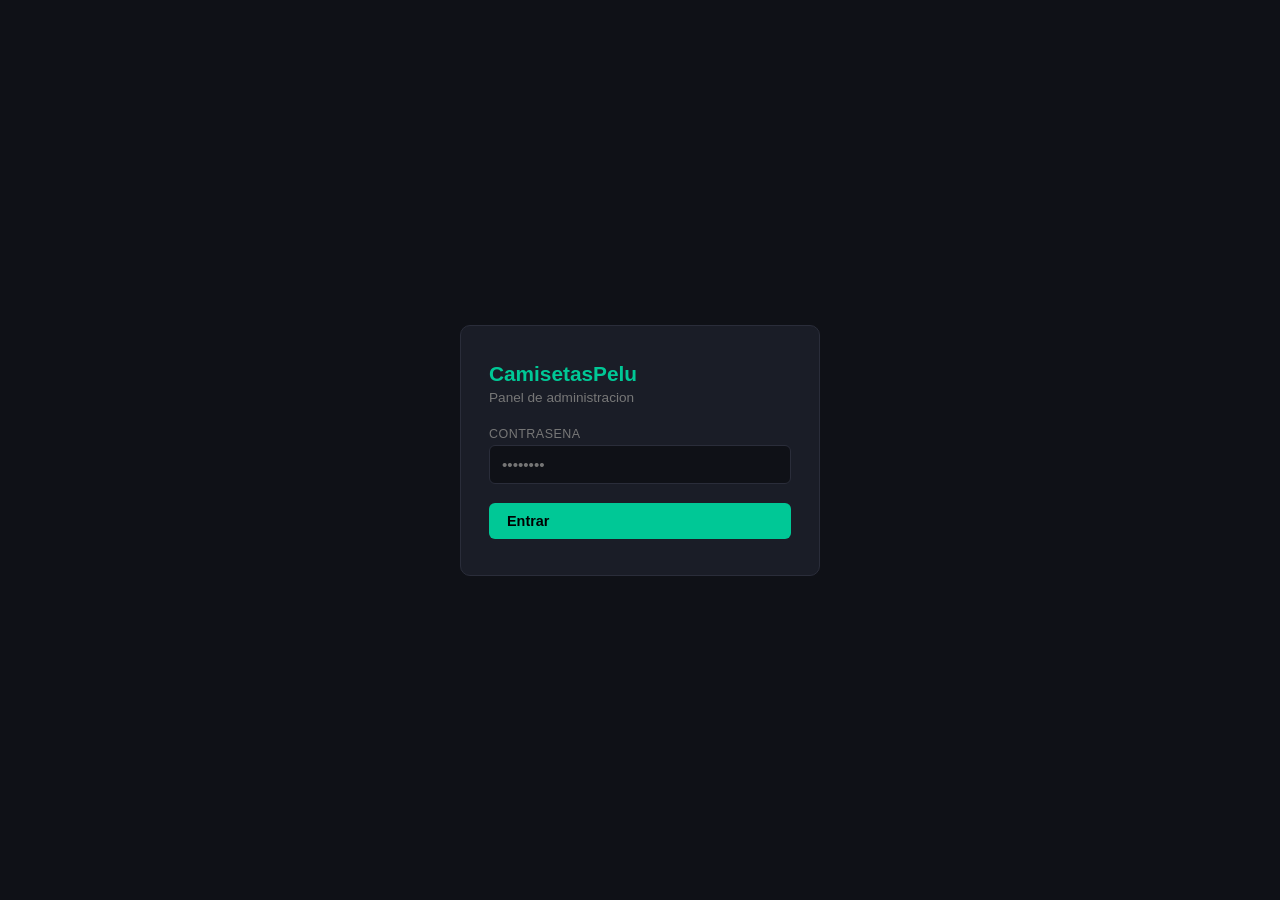
==== commit f16680d1: "Reemplazar admin con panel simple y liviano Panel nuevo: login, lista de productos con filtros, form" ====
--- a/admin.html
+++ b/admin.html
@@ -1,779 +1,415 @@
 <!DOCTYPE html>
 <html lang="es">
 <head>
-  <meta charset="UTF-8">
-  <meta name="viewport" content="width=device-width, initial-scale=1.0">
-  <title>CamisetasPelu | Panel de Administración</title>
-  <link rel="preconnect" href="https://fonts.googleapis.com">
-  <link rel="preconnect" href="https://fonts.gstatic.com" crossorigin>
-  <link href="https://fonts.googleapis.com/css2?family=Orbitron:wght@400;600;700;900&family=Rajdhani:wght@400;500;600;700&family=Inter:wght@300;400;500;600&display=swap" rel="stylesheet">
-  <link rel="stylesheet" href="https://cdnjs.cloudflare.com/ajax/libs/font-awesome/6.5.0/css/all.min.css">
-  <link rel="stylesheet" href="admin.css">
+<meta charset="UTF-8">
+<meta name="viewport" content="width=device-width,initial-scale=1,maximum-scale=1">
+<title>CamisetasPelu | Admin</title>
+<style>
+*{box-sizing:border-box;margin:0;padding:0}
+:root{--bg:#0f1117;--card:#1a1d27;--bd:#2a2d3a;--ac:#00c896;--ac2:#4f8ef7;--red:#e55;--tx:#e0e0e0;--mu:#777;--r:10px}
+body{background:var(--bg);color:var(--tx);font-family:-apple-system,BlinkMacSystemFont,'Segoe UI',sans-serif;font-size:15px;min-height:100vh}
+input,select,textarea{width:100%;background:var(--bg);border:1px solid var(--bd);color:var(--tx);border-radius:6px;padding:10px 12px;font-size:.95rem;outline:none;-webkit-appearance:none;appearance:none}
+input:focus,select:focus,textarea:focus{border-color:var(--ac2)}
+textarea{resize:vertical;min-height:80px}
+label.lbl{display:block;font-size:.78rem;color:var(--mu);margin-bottom:4px;text-transform:uppercase;letter-spacing:.5px}
+.btn{display:inline-flex;align-items:center;gap:5px;padding:10px 18px;border:none;border-radius:6px;font-size:.9rem;cursor:pointer;font-weight:600;transition:opacity .15s}
+.btn:active{opacity:.7} .btn:disabled{opacity:.45;cursor:not-allowed}
+.bp{background:var(--ac);color:#000} .bd2{background:var(--red);color:#fff}
+.bs{background:var(--bd);color:var(--tx)} .bg{background:transparent;border:1px solid var(--bd);color:var(--tx)}
+.sm{padding:6px 12px;font-size:.82rem}
+/* login */
+#lw{display:flex;align-items:center;justify-content:center;min-height:100vh;padding:20px}
+.lbox{background:var(--card);border:1px solid var(--bd);border-radius:var(--r);padding:36px 28px;width:100%;max-width:360px}
+.lbox h1{font-size:1.3rem;margin-bottom:4px;color:var(--ac)} .lbox p{color:var(--mu);font-size:.85rem;margin-bottom:22px}
+.ferr{color:var(--red);font-size:.85rem;margin-top:8px;display:none}
+/* app */
+#app{display:none;flex-direction:column;min-height:100vh}
+header{background:var(--card);border-bottom:1px solid var(--bd);padding:13px 16px;display:flex;align-items:center;justify-content:space-between;position:sticky;top:0;z-index:50}
+header h2{font-size:1rem;color:var(--ac)}
+main{flex:1;padding:16px;max-width:900px;width:100%;margin:0 auto}
+/* tabs */
+.tabs{display:flex;gap:4px;border-bottom:1px solid var(--bd);margin-bottom:18px;overflow-x:auto;-webkit-overflow-scrolling:touch}
+.tab{padding:10px 16px;background:none;border:none;color:var(--mu);cursor:pointer;font-size:.9rem;white-space:nowrap;border-bottom:2px solid transparent;margin-bottom:-1px}
+.tab.on{color:var(--ac);border-bottom-color:var(--ac)}
+/* list */
+.sec{display:none} .sec.on{display:block}
+.product-list{display:flex;flex-direction:column;gap:8px}
+.pr{background:var(--card);border:1px solid var(--bd);border-radius:var(--r);padding:12px 14px;display:flex;align-items:center;gap:10px}
+.pri{flex:1;min-width:0} .pri strong{display:block;white-space:nowrap;overflow:hidden;text-overflow:ellipsis}
+.pri span{color:var(--mu);font-size:.8rem}
+.prp{font-weight:700;color:var(--ac);white-space:nowrap;font-size:.95rem;margin-right:2px}
+.pra{display:flex;gap:6px;flex-shrink:0}
+.badge{display:inline-block;font-size:.68rem;padding:2px 6px;border-radius:20px;font-weight:600;margin-right:2px}
+.bn{background:rgba(0,200,150,.18);color:var(--ac)} .bh{background:rgba(255,180,0,.18);color:#ffb400}
+.bl{background:rgba(230,80,80,.18);color:var(--red)} .bf{background:rgba(79,142,247,.18);color:var(--ac2)}
+.empty{text-align:center;color:var(--mu);padding:40px}
+/* form */
+.fg{margin-bottom:13px}
+.grid{display:grid;grid-template-columns:1fr 1fr;gap:12px}
+@media(max-width:480px){.grid{grid-template-columns:1fr}}
+.full{grid-column:1/-1}
+.cbg{display:flex;flex-wrap:wrap;gap:8px;margin-top:5px}
+.cbg label{display:flex;align-items:center;gap:5px;font-size:.88rem;color:var(--tx);background:var(--card);border:1px solid var(--bd);padding:6px 11px;border-radius:6px;cursor:pointer}
+.cbg input[type=checkbox]{width:auto}
+.tog{display:flex;align-items:center;justify-content:space-between;padding:9px 0;border-bottom:1px solid var(--bd)}
+.tog:last-child{border-bottom:none}
+.tog span{font-size:.9rem} .tog input[type=checkbox]{width:auto;margin:0}
+.togbox{background:var(--card);border:1px solid var(--bd);border-radius:var(--r);padding:4px 14px;margin-bottom:14px}
+.back{background:none;border:none;color:var(--ac2);cursor:pointer;font-size:.9rem;margin-bottom:10px;padding:0;display:flex;align-items:center;gap:4px}
+.stit{font-size:1.05rem;font-weight:700;margin-bottom:14px}
+/* settings */
+.scard{background:var(--card);border:1px solid var(--bd);border-radius:var(--r);padding:16px;margin-bottom:14px}
+.scard h3{font-size:.95rem;margin-bottom:10px;color:var(--ac)}
+/* toast */
+#toast{position:fixed;bottom:22px;left:50%;transform:translateX(-50%);background:#222;color:#fff;padding:11px 20px;border-radius:8px;font-size:.88rem;z-index:9999;display:none;max-width:92vw;text-align:center;box-shadow:0 4px 20px rgba(0,0,0,.5)}
+#toast.ok{background:var(--ac);color:#000} #toast.err{background:var(--red)}
+/* modal */
+.ov{position:fixed;inset:0;background:rgba(0,0,0,.72);z-index:200;display:none;align-items:center;justify-content:center;padding:16px}
+.ov.open{display:flex}
+.modal{background:var(--card);border:1px solid var(--bd);border-radius:var(--r);padding:20px;width:100%;max-width:380px}
+.modal h3{margin-bottom:10px;font-size:1rem}
+.mbtns{display:flex;gap:8px;justify-content:flex-end;margin-top:14px}
+/* spinner */
+.spin{display:inline-block;width:14px;height:14px;border:2px solid rgba(255,255,255,.3);border-top-color:#fff;border-radius:50%;animation:sp .6s linear infinite}
+@keyframes sp{to{transform:rotate(360deg)}}
+.loading{display:flex;align-items:center;justify-content:center;padding:40px;gap:9px;color:var(--mu)}
+</style>
 </head>
 <body>
 
-<!-- ============================================================
-     LOGIN SCREEN
-     ============================================================ -->
-<div id="loginScreen">
-  <div class="login-bg"></div>
-  <div class="login-grid"></div>
-  <div class="login-particles">
-    <div class="particle"></div>
-    <div class="particle"></div>
-    <div class="particle"></div>
-    <div class="particle"></div>
-    <div class="particle"></div>
-    <div class="particle"></div>
-    <div class="particle"></div>
-    <div class="particle"></div>
-    <div class="particle"></div>
-    <div class="particle"></div>
+<div id="lw">
+  <div class="lbox">
+    <h1>CamisetasPelu</h1>
+    <p>Panel de administracion</p>
+    <div class="fg"><label class="lbl">Contrasena</label>
+      <input type="password" id="pwIn" placeholder="••••••••" autocomplete="current-password">
+    </div>
+    <div class="ferr" id="lErr">Contrasena incorrecta.</div>
+    <button class="btn bp" style="width:100%;margin-top:6px" onclick="doLogin()">Entrar</button>
   </div>
-
-  <div class="login-card" id="loginCard">
-    <div class="login-logo">
-      <div class="login-logo-icon">
-        <i class="fas fa-futbol" style="color:#fff;"></i>
-      </div>
-      <div class="login-title">CAMISETASPELU</div>
-      <div class="login-subtitle">Panel de Administración</div>
+</div>
+
+<div id="app">
+  <header>
+    <h2>CamisetasPelu Admin</h2>
+    <button class="btn bg sm" onclick="doLogout()">Salir</button>
+  </header>
+  <main>
+    <div class="tabs">
+      <button class="tab on" onclick="showTab('products')">Productos</button>
+      <button class="tab" onclick="showTab('settings')">Ajustes / GitHub</button>
     </div>
 
-    <form id="loginForm" autocomplete="off">
-      <div class="login-form-group">
-        <label for="loginEmail">Correo Electrónico</label>
-        <div class="login-input-wrap">
-          <input type="email" id="loginEmail" class="login-input" placeholder="admin@camisetaspelu.com" required>
-          <i class="fas fa-envelope"></i>
-        </div>
-      </div>
-      <div class="login-form-group">
-        <label for="loginPassword">Contraseña</label>
-        <div class="login-input-wrap">
-          <input type="password" id="loginPassword" class="login-input" placeholder="••••••••" required>
-          <i class="fas fa-lock"></i>
-        </div>
-      </div>
-      <div class="login-error" id="loginError">
-        <i class="fas fa-exclamation-circle"></i> Credenciales incorrectas. Inténtalo de nuevo.
-      </div>
-      <button type="submit" class="login-btn">
-        <i class="fas fa-sign-in-alt"></i> Iniciar Sesión
-      </button>
-    </form>
-
-    <div class="login-demo-note">
-      <strong>Credenciales demo:</strong><br>
-      admin@camisetaspelu.com &nbsp;/&nbsp; admin123
+    <!-- PRODUCTS -->
+    <div id="tab-products" class="sec on">
+      <div id="vList">
+        <div style="display:flex;justify-content:space-between;align-items:center;margin-bottom:12px;flex-wrap:wrap;gap:8px">
+          <span style="color:var(--mu);font-size:.84rem" id="cnt">Cargando...</span>
+          <button class="btn bp sm" onclick="openNew()">+ Nuevo</button>
+        </div>
+        <div style="display:flex;gap:8px;margin-bottom:14px;flex-wrap:wrap">
+          <input type="search" id="srch" placeholder="Buscar..." oninput="renderList()" style="max-width:180px">
+          <select id="lgFlt" onchange="renderList()" style="max-width:160px">
+            <option value="">Todas las ligas</option>
+            <option value="mundial">Mundial</option><option value="premier">Premier League</option>
+            <option value="laliga">La Liga</option><option value="seriea">Serie A</option>
+            <option value="bundesliga">Bundesliga</option><option value="ligue1">Ligue 1</option>
+            <option value="otros">Otros</option>
+          </select>
+        </div>
+        <div id="pList" class="product-list"><div class="loading"><span class="spin"></span> Cargando...</div></div>
+      </div>
+
+      <div id="vForm" style="display:none">
+        <button class="back" onclick="back()">&#8592; Volver</button>
+        <div class="stit" id="fTitle">Nuevo producto</div>
+        <div class="grid">
+          <div class="fg"><label class="lbl">Nombre *</label><input type="text" id="fName" placeholder="Camiseta Argentina 2026"></div>
+          <div class="fg"><label class="lbl">Equipo *</label><input type="text" id="fTeam" placeholder="Argentina"></div>
+          <div class="fg"><label class="lbl">Liga *</label>
+            <select id="fLeague">
+              <option value="mundial">Mundial</option><option value="premier">Premier League</option>
+              <option value="laliga">La Liga</option><option value="seriea">Serie A</option>
+              <option value="bundesliga">Bundesliga</option><option value="ligue1">Ligue 1</option>
+              <option value="otros">Otros</option>
+            </select>
+          </div>
+          <div class="fg"><label class="lbl">Precio *</label><input type="number" id="fPrice" placeholder="89.99" min="0" step="0.01"></div>
+          <div class="fg"><label class="lbl">Precio Original</label><input type="number" id="fOrig" placeholder="109.99" min="0" step="0.01"></div>
+          <div class="fg"><label class="lbl">Stock *</label><input type="number" id="fStock" placeholder="25" min="0" step="1"></div>
+          <div class="fg full"><label class="lbl">URL Imagen (opcional)</label><input type="text" id="fImg" placeholder="https://..."></div>
+          <div class="fg full"><label class="lbl">Descripcion</label><textarea id="fDesc" placeholder="Descripcion del producto..."></textarea></div>
+        </div>
+        <div class="fg">
+          <label class="lbl">Tallas disponibles</label>
+          <div class="cbg" id="szGrp">
+            <label><input type="checkbox" value="XS"> XS</label>
+            <label><input type="checkbox" value="S"> S</label>
+            <label><input type="checkbox" value="M"> M</label>
+            <label><input type="checkbox" value="L"> L</label>
+            <label><input type="checkbox" value="XL"> XL</label>
+            <label><input type="checkbox" value="XXL"> XXL</label>
+          </div>
+        </div>
+        <div class="togbox">
+          <div class="tog"><span>Nuevo</span><input type="checkbox" id="fNew"></div>
+          <div class="tog"><span>Top Ventas</span><input type="checkbox" id="fBest"></div>
+          <div class="tog"><span>Edicion Limitada</span><input type="checkbox" id="fLim"></div>
+          <div class="tog"><span>Destacado</span><input type="checkbox" id="fFeat"></div>
+        </div>
+        <div style="display:flex;gap:10px;flex-wrap:wrap">
+          <button class="btn bp" id="saveBtn" onclick="saveProduct()"><span id="saveTxt">Guardar y publicar</span></button>
+          <button class="btn bs" onclick="back()">Cancelar</button>
+        </div>
+      </div>
+    </div>
+
+    <!-- SETTINGS -->
+    <div id="tab-settings" class="sec">
+      <div class="scard">
+        <h3>Token de GitHub</h3>
+        <p style="color:var(--mu);font-size:.82rem;margin-bottom:12px">Genera un token en: GitHub &rarr; Settings &rarr; Developer settings &rarr; Personal access tokens &rarr; permiso <strong>repo</strong>.</p>
+        <div class="fg"><label class="lbl">Token Personal de GitHub</label>
+          <input type="password" id="ghTok" placeholder="ghp_xxxxxxxxxxxxxxxxxxxx">
+        </div>
+        <button class="btn bp sm" onclick="saveToken()">Guardar token</button>
+      </div>
+      <div class="scard">
+        <h3>Publicar manualmente</h3>
+        <p style="color:var(--mu);font-size:.82rem;margin-bottom:12px">Sube el estado actual de los productos a GitHub Pages ahora.</p>
+        <button class="btn bp sm" id="pubBtn" onclick="publishNow()">Publicar ahora</button>
+      </div>
+    </div>
+  </main>
+</div>
+
+<div class="ov" id="delOv">
+  <div class="modal">
+    <h3>Eliminar producto</h3>
+    <p style="color:var(--mu);font-size:.88rem">Esta accion no se puede deshacer.</p>
+    <div class="mbtns">
+      <button class="btn bs sm" onclick="closeDel()">Cancelar</button>
+      <button class="btn bd2 sm" id="delBtn" onclick="confirmDel()">Eliminar</button>
     </div>
   </div>
 </div>
 
-<!-- ============================================================
-     ADMIN DASHBOARD
-     ============================================================ -->
-<div id="adminDashboard" style="display:none;">
-
-  <!-- SIDEBAR -->
-  <aside class="sidebar" id="sidebar">
-    <button class="sidebar-toggle" id="sidebarToggle" title="Colapsar menú">
-      <i class="fas fa-chevron-left"></i>
-    </button>
-
-    <!-- Logo -->
-    <div class="sidebar-logo">
-      <div class="sidebar-logo-icon">
-        <i class="fas fa-futbol" style="color:#fff;font-size:18px;"></i>
-      </div>
-      <div class="sidebar-logo-text">
-        <div class="sidebar-logo-name">CAMISETASPELU</div>
-        <div class="sidebar-logo-sub">Admin Panel</div>
-      </div>
-    </div>
-
-    <!-- Navigation -->
-    <nav class="sidebar-nav">
-      <div class="sidebar-nav-item active" data-section="dashboard">
-        <i class="fas fa-chart-pie nav-icon"></i>
-        <span class="nav-label">Dashboard</span>
-      </div>
-      <div class="sidebar-nav-item" data-section="productos">
-        <i class="fas fa-tshirt nav-icon"></i>
-        <span class="nav-label">Productos</span>
-      </div>
-      <div class="sidebar-nav-item" data-section="categorias">
-        <i class="fas fa-tags nav-icon"></i>
-        <span class="nav-label">Categorías</span>
-      </div>
-      <div class="sidebar-nav-item" data-section="pedidos">
-        <i class="fas fa-shopping-cart nav-icon"></i>
-        <span class="nav-label">Pedidos</span>
-      </div>
-      <div class="sidebar-nav-item" data-section="banners">
-        <i class="fas fa-image nav-icon"></i>
-        <span class="nav-label">Banners</span>
-      </div>
-      <div class="sidebar-nav-item" data-section="promociones">
-        <i class="fas fa-percent nav-icon"></i>
-        <span class="nav-label">Promociones</span>
-      </div>
-      <div class="sidebar-nav-item" data-section="configuracion">
-        <i class="fas fa-cog nav-icon"></i>
-        <span class="nav-label">Configuración</span>
-      </div>
-    </nav>
-
-    <!-- User Profile -->
-    <div class="sidebar-user">
-      <div class="sidebar-avatar">A</div>
-      <div class="sidebar-user-info">
-        <div class="sidebar-user-name">Admin</div>
-        <div class="sidebar-user-email">admin@camisetaspelu.com</div>
-      </div>
-      <button class="logout-btn" id="logoutBtn" title="Cerrar sesión">
-        <i class="fas fa-sign-out-alt"></i>
-      </button>
-    </div>
-  </aside>
-
-  <!-- MAIN CONTENT -->
-  <main class="admin-main">
-
-    <!-- Top Header -->
-    <header class="admin-header">
-      <div class="header-title-wrap">
-        <div class="header-page-title" id="headerPageTitle">Dashboard</div>
-        <div class="header-breadcrumb">Inicio &rsaquo; <span id="headerBreadcrumb">Dashboard</span></div>
-      </div>
-      <div class="header-actions">
-        <button class="header-action-btn" title="Notificaciones">
-          <i class="fas fa-bell"></i>
-          <span class="notif-badge"></span>
-        </button>
-        <button class="header-action-btn" title="Modo pantalla completa" id="fullscreenBtn">
-          <i class="fas fa-expand"></i>
-        </button>
-        <div class="header-avatar" title="Admin">A</div>
-      </div>
-    </header>
-
-    <!-- Content Area -->
-    <div class="admin-content">
-
-      <!-- ====================================================
-           SECTION: DASHBOARD
-           ==================================================== -->
-      <section id="section-dashboard" class="admin-section active">
-        <div class="dashboard-welcome">
-          <div class="welcome-heading">Bienvenido de nuevo, <span>Admin</span> 👋</div>
-          <div class="welcome-sub">Aquí tienes un resumen de la actividad de tu tienda.</div>
-        </div>
-
-        <!-- Stats Cards -->
-        <div class="stats-grid">
-          <div class="stat-card cyan">
-            <div class="stat-card-top">
-              <div class="stat-label">Ingresos del Mes</div>
-              <div class="stat-icon"><i class="fas fa-euro-sign"></i></div>
-            </div>
-            <div class="stat-value" id="stat-ingresos">€0</div>
-            <span class="stat-trend up"><i class="fas fa-arrow-up"></i> 18%</span>
-            <span class="stat-trend-sub">vs mes anterior</span>
-          </div>
-          <div class="stat-card purple">
-            <div class="stat-card-top">
-              <div class="stat-label">Pedidos Totales</div>
-              <div class="stat-icon"><i class="fas fa-shopping-bag"></i></div>
-            </div>
-            <div class="stat-value" id="stat-pedidos">0</div>
-            <span class="stat-trend up"><i class="fas fa-arrow-up"></i> 23%</span>
-            <span class="stat-trend-sub">vs mes anterior</span>
-          </div>
-          <div class="stat-card gold">
-            <div class="stat-card-top">
-              <div class="stat-label">Productos Activos</div>
-              <div class="stat-icon"><i class="fas fa-tshirt"></i></div>
-            </div>
-            <div class="stat-value" id="stat-productos">0</div>
-            <span class="stat-trend up"><i class="fas fa-arrow-up"></i> 0%</span>
-            <span class="stat-trend-sub">sin cambios</span>
-          </div>
-          <div class="stat-card green">
-            <div class="stat-card-top">
-              <div class="stat-label">Clientes Nuevos</div>
-              <div class="stat-icon"><i class="fas fa-users"></i></div>
-            </div>
-            <div class="stat-value" id="stat-clientes">0</div>
-            <span class="stat-trend up"><i class="fas fa-arrow-up"></i> 12%</span>
-            <span class="stat-trend-sub">vs mes anterior</span>
-          </div>
-        </div>
-
-        <!-- Charts -->
-        <div class="charts-row">
-          <div class="chart-card">
-            <div class="chart-card-header">
-              <div class="chart-title"><i class="fas fa-chart-bar" style="color:var(--color-primary);margin-right:8px;"></i>Ventas por Liga</div>
-              <span class="chart-badge">Este mes</span>
-            </div>
-            <div class="chart-canvas-wrap">
-              <canvas id="salesChart" class="admin-chart" height="200"></canvas>
-            </div>
-          </div>
-          <div class="chart-card">
-            <div class="chart-card-header">
-              <div class="chart-title"><i class="fas fa-chart-line" style="color:var(--color-secondary);margin-right:8px;"></i>Tendencias Mensuales</div>
-              <span class="chart-badge">Ene - Jun</span>
-            </div>
-            <div class="chart-canvas-wrap">
-              <canvas id="trendsChart" class="admin-chart" height="200"></canvas>
-            </div>
-          </div>
-        </div>
-
-        <!-- Recent Orders + Top Products -->
-        <div class="dashboard-bottom">
-          <div class="table-card">
-            <div class="table-card-header">
-              <div class="table-card-title"><i class="fas fa-clock" style="color:var(--color-primary);margin-right:8px;"></i>Pedidos Recientes</div>
-              <span class="table-card-link" onclick="goToSection('pedidos')">Ver todos</span>
-            </div>
-            <div class="overflow-table">
-              <table class="admin-table" id="recentOrdersTable">
-                <thead>
-                  <tr>
-                    <th>#Pedido</th>
-                    <th>Cliente</th>
-                    <th>Producto</th>
-                    <th>Importe</th>
-                    <th>Estado</th>
-                  </tr>
-                </thead>
-                <tbody id="recentOrdersTbody"></tbody>
-              </table>
-            </div>
-          </div>
-
-          <div class="table-card">
-            <div class="table-card-header">
-              <div class="table-card-title"><i class="fas fa-fire" style="color:var(--color-gold);margin-right:8px;"></i>Top Productos</div>
-              <span class="table-card-link" onclick="goToSection('productos')">Ver todos</span>
-            </div>
-            <div class="top-products-list" id="topProductsList"></div>
-          </div>
-        </div>
-      </section>
-
-      <!-- ====================================================
-           SECTION: PRODUCTOS
-           ==================================================== -->
-      <section id="section-productos" class="admin-section">
-        <div class="section-header">
-          <div>
-            <div class="section-title">Gestión de Productos</div>
-            <div class="section-subtitle" id="productsCount">Cargando productos...</div>
-          </div>
-          <button class="btn btn-primary" id="newProductBtn">
-            <i class="fas fa-plus"></i> Nuevo Producto
-          </button>
-        </div>
-
-        <div class="products-toolbar">
-          <div class="toolbar-search">
-            <i class="fas fa-search"></i>
-            <input type="text" class="toolbar-input" id="productSearch" placeholder="Buscar producto, equipo...">
-          </div>
-          <select class="toolbar-select" id="leagueFilter">
-            <option value="all">Todas las ligas</option>
-            <option value="Premier League">Premier League</option>
-            <option value="La Liga">La Liga</option>
-            <option value="Serie A">Serie A</option>
-            <option value="Bundesliga">Bundesliga</option>
-            <option value="Ligue 1">Ligue 1</option>
-            <option value="Champions League">Champions League</option>
-            <option value="Mundial">Mundial</option>
-          </select>
-          <select class="toolbar-select" id="sortFilter">
-            <option value="default">Ordenar por defecto</option>
-            <option value="price-asc">Precio: menor a mayor</option>
-            <option value="price-desc">Precio: mayor a menor</option>
-            <option value="stock-asc">Stock: menor a mayor</option>
-            <option value="name-asc">Nombre: A - Z</option>
-          </select>
-        </div>
-
-        <div class="table-wrapper">
-          <div class="overflow-table">
-            <table class="admin-table" id="productsTable">
-              <thead>
-                <tr>
-                  <th>Producto</th>
-                  <th>Liga / Equipo</th>
-                  <th>Precio</th>
-                  <th>Stock</th>
-                  <th>Estado</th>
-                  <th>Acciones</th>
-                </tr>
-              </thead>
-              <tbody id="productsTbody"></tbody>
-            </table>
-          </div>
-          <div class="table-footer">
-            <span class="table-count" id="productsTableCount"></span>
-            <div class="pagination" id="productsPagination"></div>
-          </div>
-        </div>
-      </section>
-
-      <!-- ====================================================
-           SECTION: CATEGORÍAS
-           ==================================================== -->
-      <section id="section-categorias" class="admin-section">
-        <div class="section-header">
-          <div>
-            <div class="section-title">Categorías / Ligas</div>
-            <div class="section-subtitle">Gestiona las ligas y categorías de la tienda</div>
-          </div>
-          <button class="btn btn-primary" onclick="showAdminToast('Funcionalidad próximamente','info')">
-            <i class="fas fa-plus"></i> Nueva Categoría
-          </button>
-        </div>
-        <div class="categories-grid" id="categoriesGrid"></div>
-      </section>
-
-      <!-- ====================================================
-           SECTION: PEDIDOS
-           ==================================================== -->
-      <section id="section-pedidos" class="admin-section">
-        <div class="section-header">
-          <div>
-            <div class="section-title">Gestión de Pedidos</div>
-            <div class="section-subtitle">Todos los pedidos de la tienda</div>
-          </div>
-          <button class="btn btn-secondary" onclick="showAdminToast('Exportando pedidos...','info')">
-            <i class="fas fa-file-export"></i> Exportar
-          </button>
-        </div>
-
-        <div class="orders-filter-bar">
-          <button class="filter-chip active" data-status="all">Todos</button>
-          <button class="filter-chip" data-status="pendiente">Pendientes</button>
-          <button class="filter-chip" data-status="procesando">Procesando</button>
-          <button class="filter-chip" data-status="enviado">Enviados</button>
-          <button class="filter-chip" data-status="completado">Completados</button>
-          <button class="filter-chip" data-status="cancelado">Cancelados</button>
-        </div>
-
-        <div class="table-wrapper">
-          <div class="overflow-table">
-            <table class="admin-table" id="ordersTable">
-              <thead>
-                <tr>
-                  <th>#Pedido</th>
-                  <th>Cliente</th>
-                  <th>Email</th>
-                  <th>Producto</th>
-                  <th>Importe</th>
-                  <th>Fecha</th>
-                  <th>Estado</th>
-                  <th>Acciones</th>
-                </tr>
-              </thead>
-              <tbody id="ordersTbody"></tbody>
-            </table>
-          </div>
-          <div class="table-footer">
-            <span class="table-count" id="ordersCount"></span>
-          </div>
-        </div>
-      </section>
-
-      <!-- ====================================================
-           SECTION: BANNERS
-           ==================================================== -->
-      <section id="section-banners" class="admin-section">
-        <div class="section-header">
-          <div>
-            <div class="section-title">Gestión de Banners</div>
-            <div class="section-subtitle">Controla los banners y sliders de la tienda</div>
-          </div>
-          <button class="btn btn-primary" onclick="showAdminToast('Funcionalidad próximamente','info')">
-            <i class="fas fa-plus"></i> Nuevo Banner
-          </button>
-        </div>
-        <div class="banners-grid" id="bannersGrid"></div>
-      </section>
-
-      <!-- ====================================================
-           SECTION: PROMOCIONES
-           ==================================================== -->
-      <section id="section-promociones" class="admin-section">
-        <div class="section-header">
-          <div>
-            <div class="section-title">Códigos Promocionales</div>
-            <div class="section-subtitle">Gestiona descuentos y cupones</div>
-          </div>
-          <button class="btn btn-primary" onclick="showAdminToast('Funcionalidad próximamente','info')">
-            <i class="fas fa-plus"></i> Nuevo Código
-          </button>
-        </div>
-        <div class="table-wrapper">
-          <div class="overflow-table">
-            <table class="admin-table" id="promosTable">
-              <thead>
-                <tr>
-                  <th>Código</th>
-                  <th>Descuento</th>
-                  <th>Usos</th>
-                  <th>Límite</th>
-                  <th>Vencimiento</th>
-                  <th>Estado</th>
-                  <th>Acciones</th>
-                </tr>
-              </thead>
-              <tbody id="promosTbody"></tbody>
-            </table>
-          </div>
-        </div>
-      </section>
-
-      <!-- ====================================================
-           SECTION: CONFIGURACIÓN
-           ==================================================== -->
-      <section id="section-configuracion" class="admin-section">
-        <div class="section-header">
-          <div>
-            <div class="section-title">Configuración de la Tienda</div>
-            <div class="section-subtitle">Ajustes generales del panel de administración</div>
-          </div>
-        </div>
-
-        <div class="settings-card">
-          <div class="settings-card-title"><i class="fas fa-store" style="margin-right:8px;color:var(--color-primary);"></i>Información de la Tienda</div>
-          <div class="form-row">
-            <div class="form-group">
-              <label class="form-label">Nombre de la Tienda</label>
-              <input type="text" class="form-input" id="settingsStoreName" value="CamisetasPelu">
-            </div>
-            <div class="form-group">
-              <label class="form-label">Email de Contacto</label>
-              <input type="email" class="form-input" id="settingsEmail" value="info@camisetaspelu.com">
-            </div>
-          </div>
-          <div class="form-row">
-            <div class="form-group">
-              <label class="form-label">Teléfono</label>
-              <input type="tel" class="form-input" id="settingsPhone" value="+34 912 345 678">
-            </div>
-            <div class="form-group">
-              <label class="form-label">Moneda</label>
-              <select class="form-select" id="settingsCurrency">
-                <option value="EUR" selected>Euro (€)</option>
-                <option value="USD">Dólar ($)</option>
-                <option value="GBP">Libra (£)</option>
-              </select>
-            </div>
-          </div>
-          <div class="form-group form-row single">
-            <label class="form-label">Descripción de la Tienda</label>
-            <textarea class="form-textarea" id="settingsDescription">Tu destino premium para camisetas de fútbol auténticas y oficiales de las mejores ligas del mundo.</textarea>
-          </div>
-          <button class="btn btn-primary" onclick="saveSettings()">
-            <i class="fas fa-save"></i> Guardar Cambios
-          </button>
-        </div>
-
-        <div class="settings-card">
-          <div class="settings-card-title"><i class="fas fa-truck" style="margin-right:8px;color:var(--color-gold);"></i>Configuración de Envíos</div>
-          <div class="form-row">
-            <div class="form-group">
-              <label class="form-label">Envío estándar (€)</label>
-              <input type="number" class="form-input" value="3.99" min="0" step="0.01">
-            </div>
-            <div class="form-group">
-              <label class="form-label">Envío express (€)</label>
-              <input type="number" class="form-input" value="7.99" min="0" step="0.01">
-            </div>
-          </div>
-          <div class="form-group">
-            <label class="form-label">Mínimo para envío gratis (€)</label>
-            <input type="number" class="form-input" value="50" min="0" step="1" style="max-width:200px;">
-          </div>
-          <button class="btn btn-primary" onclick="showAdminToast('Configuración de envíos guardada','success')">
-            <i class="fas fa-save"></i> Guardar Envíos
-          </button>
-        </div>
-      </section>
-
-    </div><!-- /admin-content -->
-  </main>
-</div><!-- /adminDashboard -->
-
-<!-- ============================================================
-     MODAL: NUEVO / EDITAR PRODUCTO
-     ============================================================ -->
-<div class="modal-overlay" id="productModal">
-  <div class="modal-card" id="productModalCard">
-    <div class="modal-header">
-      <div class="modal-title" id="productModalTitle">Nuevo Producto</div>
-      <button class="modal-close" id="closeProductModal"><i class="fas fa-times"></i></button>
-    </div>
-
-    <!-- Tabs -->
-    <div class="modal-tabs" id="productModalTabs">
-      <button class="modal-tab-btn active" data-tab="0">
-        <i class="fas fa-info-circle" style="margin-right:6px;"></i>Información Básica
-      </button>
-      <button class="modal-tab-btn" data-tab="1">
-        <i class="fas fa-palette" style="margin-right:6px;"></i>Imágenes
-      </button>
-      <button class="modal-tab-btn" data-tab="2">
-        <i class="fas fa-list-check" style="margin-right:6px;"></i>Detalles
-      </button>
-      <button class="modal-tab-btn" data-tab="3">
-        <i class="fas fa-search" style="margin-right:6px;"></i>SEO
-      </button>
-    </div>
-
-    <div class="modal-body">
-
-      <!-- Tab 0: Información Básica -->
-      <div class="tab-pane active" id="tab-0">
-        <div class="form-row">
-          <div class="form-group">
-            <label class="form-label">Nombre del Producto <span class="required">*</span></label>
-            <input type="text" class="form-input" id="prod-name" placeholder="Ej: Camiseta Manchester City 2024/25">
-          </div>
-          <div class="form-group">
-            <label class="form-label">Equipo <span class="required">*</span></label>
-            <input type="text" class="form-input" id="prod-team" placeholder="Ej: Manchester City">
-          </div>
-        </div>
-        <div class="form-row">
-          <div class="form-group">
-            <label class="form-label">Liga <span class="required">*</span></label>
-            <select class="form-select" id="prod-league">
-              <option value="">Seleccionar liga...</option>
-              <option>Premier League</option>
-              <option>La Liga</option>
-              <option>Serie A</option>
-              <option>Bundesliga</option>
-              <option>Ligue 1</option>
-              <option>Champions League</option>
-              <option>Mundial</option>
-            </select>
-          </div>
-          <div class="form-group">
-            <label class="form-label">Temporada</label>
-            <input type="text" class="form-input" id="prod-season" placeholder="Ej: 2024/25">
-          </div>
-        </div>
-        <div class="form-row">
-          <div class="form-group">
-            <label class="form-label">Precio (€) <span class="required">*</span></label>
-            <input type="number" class="form-input" id="prod-price" placeholder="79.99" min="0" step="0.01">
-          </div>
-          <div class="form-group">
-            <label class="form-label">Precio Original (€)</label>
-            <input type="number" class="form-input" id="prod-original-price" placeholder="99.99" min="0" step="0.01">
-          </div>
-        </div>
-        <div class="form-group form-row single">
-          <label class="form-label">Descripción</label>
-          <textarea class="form-textarea" id="prod-description" placeholder="Descripción detallada del producto..."></textarea>
-        </div>
-        <div class="form-row">
-          <div class="form-group">
-            <label class="form-label">Badge / Etiqueta</label>
-            <input type="text" class="form-input" id="prod-badge" placeholder="Ej: Nuevo, Hot, Edición Limitada">
-          </div>
-          <div class="form-group">
-            <label class="form-label">Rating (0-5)</label>
-            <input type="number" class="form-input" id="prod-rating" placeholder="4.8" min="0" max="5" step="0.1">
-          </div>
-        </div>
-      </div>
-
-      <!-- Tab 1: Imágenes / Jersey Preview -->
-      <div class="tab-pane" id="tab-1">
-        <div class="form-row" style="align-items:flex-start;">
-          <div>
-            <div class="form-group">
-              <label class="form-label">Color Principal</label>
-              <div class="color-picker-group">
-                <div class="color-picker-preview" id="color1Preview" style="background:#1a5276;" onclick="document.getElementById('color1Picker').click()"></div>
-                <input type="color" id="color1Picker" value="#1a5276">
-                <input type="text" class="color-picker-input" id="color1Text" value="#1a5276" placeholder="#1a5276">
-              </div>
-            </div>
-            <div class="form-group">
-              <label class="form-label">Color Secundario</label>
-              <div class="color-picker-group">
-                <div class="color-picker-preview" id="color2Preview" style="background:#ffffff;" onclick="document.getElementById('color2Picker').click()"></div>
-                <input type="color" id="color2Picker" value="#ffffff">
-                <input type="text" class="color-picker-input" id="color2Text" value="#ffffff" placeholder="#ffffff">
-              </div>
-            </div>
-            <div class="form-group">
-              <label class="form-label">Patrón</label>
-              <select class="form-select" id="prod-pattern">
-                <option value="solid">Sólido</option>
-                <option value="stripes">Rayas Verticales</option>
-                <option value="hoops">Aros / Bandas</option>
-                <option value="halves">Mitades</option>
-                <option value="diagonal">Diagonal</option>
-              </select>
-            </div>
-          </div>
-          <div>
-            <label class="form-label" style="margin-bottom:12px;">Vista Previa</label>
-            <div class="jersey-preview-box" id="jerseyPreviewBox">
-              <div id="jerseyPreviewSvg"></div>
-              <div class="jersey-preview-label">Vista previa de la camiseta</div>
-            </div>
-          </div>
-        </div>
-      </div>
-
-      <!-- Tab 2: Detalles -->
-      <div class="tab-pane" id="tab-2">
-        <div class="form-group">
-          <label class="form-label">Tallas Disponibles</label>
-          <div class="sizes-grid">
-            <input type="checkbox" class="size-checkbox" id="size-xs" value="XS">
-            <label class="size-label" for="size-xs">XS</label>
-            <input type="checkbox" class="size-checkbox" id="size-s" value="S">
-            <label class="size-label" for="size-s">S</label>
-            <input type="checkbox" class="size-checkbox" id="size-m" value="M" checked>
-            <label class="size-label" for="size-m">M</label>
-            <input type="checkbox" class="size-checkbox" id="size-l" value="L" checked>
-            <label class="size-label" for="size-l">L</label>
-            <input type="checkbox" class="size-checkbox" id="size-xl" value="XL" checked>
-            <label class="size-label" for="size-xl">XL</label>
-            <input type="checkbox" class="size-checkbox" id="size-xxl" value="XXL">
-            <label class="size-label" for="size-xxl">XXL</label>
-          </div>
-        </div>
-        <div class="form-group">
-          <label class="form-label">Stock <span class="required">*</span></label>
-          <input type="number" class="form-input" id="prod-stock" placeholder="25" min="0" step="1" style="max-width:200px;">
-        </div>
-        <div style="margin-top:8px;">
-          <div class="toggle-group">
-            <div>
-              <div class="toggle-group-label">¿Producto Nuevo?</div>
-              <div class="toggle-group-desc">Muestra la etiqueta "Nuevo" en la tarjeta</div>
-            </div>
-            <label class="toggle-switch">
-              <input type="checkbox" id="prod-isnew">
-              <span class="toggle-slider"></span>
-            </label>
-          </div>
-          <div class="toggle-group">
-            <div>
-              <div class="toggle-group-label">¿Top Ventas?</div>
-              <div class="toggle-group-desc">Aparece en la sección de más vendidos</div>
-            </div>
-            <label class="toggle-switch">
-              <input type="checkbox" id="prod-isbestseller">
-              <span class="toggle-slider"></span>
-            </label>
-          </div>
-          <div class="toggle-group">
-            <div>
-              <div class="toggle-group-label">¿Edición Limitada?</div>
-              <div class="toggle-group-desc">Muestra badge especial de edición limitada</div>
-            </div>
-            <label class="toggle-switch">
-              <input type="checkbox" id="prod-islimited">
-              <span class="toggle-slider"></span>
-            </label>
-          </div>
-          <div class="toggle-group">
-            <div>
-              <div class="toggle-group-label">¿Destacado?</div>
-              <div class="toggle-group-desc">Aparece en la sección de productos destacados</div>
-            </div>
-            <label class="toggle-switch">
-              <input type="checkbox" id="prod-isfeatured">
-              <span class="toggle-slider"></span>
-            </label>
-          </div>
-        </div>
-      </div>
-
-      <!-- Tab 3: SEO -->
-      <div class="tab-pane" id="tab-3">
-        <div class="form-group">
-          <label class="form-label">Meta Título</label>
-          <input type="text" class="form-input" id="prod-meta-title" placeholder="Título SEO del producto (max. 60 caracteres)">
-          <div style="font-size:0.72rem;color:var(--text-muted);margin-top:4px;">
-            Recomendado: 50-60 caracteres. Aparece en resultados de búsqueda.
-          </div>
-        </div>
-        <div class="form-group">
-          <label class="form-label">Meta Descripción</label>
-          <textarea class="form-textarea" id="prod-meta-desc" placeholder="Descripción SEO (max. 160 caracteres)..." style="min-height:80px;"></textarea>
-          <div style="font-size:0.72rem;color:var(--text-muted);margin-top:4px;">
-            Recomendado: 140-160 caracteres.
-          </div>
-        </div>
-        <div class="form-group">
-          <label class="form-label">Reseñas (número)</label>
-          <input type="number" class="form-input" id="prod-reviews" placeholder="128" min="0" style="max-width:200px;">
-        </div>
-        <div style="margin-top:16px;padding:16px;background:rgba(0,212,255,0.04);border:1px solid rgba(0,212,255,0.1);border-radius:var(--radius-md);">
-          <div style="font-size:0.78rem;color:var(--text-muted);margin-bottom:8px;text-transform:uppercase;letter-spacing:1px;">Vista previa en buscadores</div>
-          <div style="font-size:0.92rem;color:#4488ff;margin-bottom:2px;" id="seo-preview-title">Título del producto - CamisetasPelu</div>
-          <div style="font-size:0.75rem;color:var(--color-success);">https://camisetaspelu.com/productos/...</div>
-          <div style="font-size:0.82rem;color:var(--text-secondary);margin-top:4px;" id="seo-preview-desc">Descripción del producto aparecerá aquí...</div>
-        </div>
-      </div>
-
-    </div><!-- /modal-body -->
-
-    <div class="modal-footer">
-      <button class="btn btn-secondary" id="cancelProductModal">Cancelar</button>
-      <button class="btn btn-primary" id="saveProductBtn">
-        <i class="fas fa-save"></i> Guardar Producto
-      </button>
-    </div>
-  </div>
-</div>
-
-<!-- ============================================================
-     MODAL: CONFIRMAR ELIMINAR
-     ============================================================ -->
-<div class="modal-overlay" id="deleteModal">
-  <div class="modal-card small" id="deleteModalCard">
-    <div class="modal-header">
-      <div class="modal-title">Confirmar Eliminación</div>
-      <button class="modal-close" id="closeDeleteModal"><i class="fas fa-times"></i></button>
-    </div>
-    <div class="delete-modal-body">
-      <div class="delete-icon">
-        <i class="fas fa-trash-alt"></i>
-      </div>
-      <div class="delete-heading">¿Eliminar producto?</div>
-      <div class="delete-text">
-        Esta acción no se puede deshacer. El producto será eliminado permanentemente de la tienda y del inventario.
-      </div>
-    </div>
-    <div class="delete-modal-footer">
-      <button class="btn btn-secondary" id="cancelDeleteBtn">Cancelar</button>
-      <button class="btn btn-danger" id="confirmDeleteBtn">
-        <i class="fas fa-trash-alt"></i> Confirmar Eliminar
-      </button>
-    </div>
-  </div>
-</div>
-
-<!-- ============================================================
-     TOAST CONTAINER
-     ============================================================ -->
-<div id="adminToast"></div>
-
-<script src="admin.js"></script>
+<div id="toast"></div>
+
+<script>
+const PASS='admin123', REPO='benmacompanis-sketch/camisetaspelu', FILE='products.json', BRANCH='gh-pages', TKEY='camisetaspelu_gh_token';
+const PURL='https://benmacompanis-sketch.github.io/camisetaspelu/products.json';
+let products=[], editId=null, delId=null;
+
+/* AUTH */
+function doLogin(){
+  if(document.getElementById('pwIn').value===PASS){
+    document.getElementById('lw').style.display='none';
+    document.getElementById('app').style.display='flex';
+    document.getElementById('lErr').style.display='none';
+    loadProducts();
+    document.getElementById('ghTok').value=localStorage.getItem(TKEY)||'';
+  } else {
+    document.getElementById('lErr').style.display='block';
+  }
+}
+function doLogout(){
+  document.getElementById('lw').style.display='flex';
+  document.getElementById('app').style.display='none';
+  document.getElementById('pwIn').value='';
+}
+document.getElementById('pwIn').addEventListener('keydown',e=>{if(e.key==='Enter')doLogin();});
+
+/* TABS */
+function showTab(n){
+  document.querySelectorAll('.tab').forEach((t,i)=>t.classList.toggle('on',['products','settings'][i]===n));
+  document.querySelectorAll('.sec').forEach(s=>s.classList.remove('on'));
+  document.getElementById('tab-'+n).classList.add('on');
+}
+
+/* LOAD */
+async function loadProducts(){
+  try{const r=await fetch(PURL+'?t='+Date.now());products=r.ok?await r.json():[];}
+  catch(e){products=[];}
+  renderList();
+}
+
+/* RENDER */
+const LL={mundial:'Mundial',premier:'Premier',laliga:'La Liga',seriea:'Serie A',bundesliga:'Bundesliga',ligue1:'Ligue 1',otros:'Otros'};
+function esc(s){return String(s||'').replace(/&/g,'&amp;').replace(/</g,'&lt;').replace(/>/g,'&gt;');}
+function renderList(){
+  const q=(document.getElementById('srch').value||'').toLowerCase();
+  const lg=document.getElementById('lgFlt').value;
+  const f=products.filter(p=>{
+    const mq=!q||(p.name||'').toLowerCase().includes(q)||(p.team||'').toLowerCase().includes(q);
+    const ml=!lg||(p.league||'').toLowerCase()===lg.toLowerCase();
+    return mq&&ml;
+  });
+  document.getElementById('cnt').textContent=f.length+' de '+products.length+' productos';
+  const el=document.getElementById('pList');
+  if(!f.length){el.innerHTML='<div class="empty">No hay productos.</div>';return;}
+  el.innerHTML=f.map(p=>`
+    <div class="pr">
+      <div class="pri">
+        <strong>${esc(p.name)}</strong>
+        <span>${esc(p.team)} &middot; ${LL[p.league]||p.league||''} &middot; stock: ${p.stock??'-'}</span>
+        <div style="margin-top:3px">
+          ${p.isNew?'<span class="badge bn">Nuevo</span>':''}
+          ${p.isBestSeller?'<span class="badge bh">Top</span>':''}
+          ${p.isLimited?'<span class="badge bl">Limitada</span>':''}
+          ${p.isFeatured?'<span class="badge bf">Dest.</span>':''}
+        </div>
+      </div>
+      <span class="prp">$${(p.price||0).toFixed(2)}</span>
+      <div class="pra">
+        <button class="btn bg sm" onclick="openEdit(${p.id})">Editar</button>
+        <button class="btn bd2 sm" onclick="openDel(${p.id})">X</button>
+      </div>
+    </div>`).join('');
+}
+
+/* FORM */
+function showView(v){
+  document.getElementById('vList').style.display=v==='list'?'':'none';
+  document.getElementById('vForm').style.display=v==='form'?'':'none';
+}
+function back(){showView('list');editId=null;}
+
+function clearForm(){
+  ['fName','fTeam','fPrice','fOrig','fStock','fImg','fDesc'].forEach(id=>document.getElementById(id).value='');
+  document.getElementById('fLeague').value='mundial';
+  ['fNew','fBest','fLim','fFeat'].forEach(id=>document.getElementById(id).checked=false);
+  document.querySelectorAll('#szGrp input').forEach(c=>c.checked=false);
+}
+function fillForm(p){
+  document.getElementById('fName').value=p.name||'';
+  document.getElementById('fTeam').value=p.team||'';
+  document.getElementById('fLeague').value=p.league||'mundial';
+  document.getElementById('fPrice').value=p.price||'';
+  document.getElementById('fOrig').value=p.originalPrice||'';
+  document.getElementById('fStock').value=p.stock??'';
+  document.getElementById('fImg').value=p.imageUrl||'';
+  document.getElementById('fDesc').value=p.description||'';
+  document.getElementById('fNew').checked=!!p.isNew;
+  document.getElementById('fBest').checked=!!p.isBestSeller;
+  document.getElementById('fLim').checked=!!p.isLimited;
+  document.getElementById('fFeat').checked=!!p.isFeatured;
+  const sz=p.sizes||[];
+  document.querySelectorAll('#szGrp input').forEach(c=>c.checked=sz.includes(c.value));
+}
+function openNew(){
+  editId=null; clearForm();
+  document.getElementById('fTitle').textContent='Nuevo producto';
+  document.getElementById('saveTxt').textContent='Guardar y publicar';
+  showView('form'); showTab('products');
+}
+function openEdit(id){
+  const p=products.find(x=>x.id===id); if(!p)return;
+  editId=id; fillForm(p);
+  document.getElementById('fTitle').textContent='Editar: '+p.name;
+  document.getElementById('saveTxt').textContent='Guardar y publicar';
+  showView('form'); showTab('products');
+}
+
+/* SAVE */
+async function saveProduct(){
+  const name=document.getElementById('fName').value.trim();
+  const team=document.getElementById('fTeam').value.trim();
+  const league=document.getElementById('fLeague').value;
+  const price=parseFloat(document.getElementById('fPrice').value);
+  const orig=parseFloat(document.getElementById('fOrig').value)||null;
+  const stock=parseInt(document.getElementById('fStock').value,10);
+  if(!name||!team||!league||isNaN(price)||isNaN(stock)){
+    toast('Completa los campos obligatorios','err'); return;
+  }
+  const sizes=Array.from(document.querySelectorAll('#szGrp input')).filter(c=>c.checked).map(c=>c.value);
+  const imageUrl=document.getElementById('fImg').value.trim();
+  const description=document.getElementById('fDesc').value.trim();
+  const btn=document.getElementById('saveBtn'); btn.disabled=true;
+  document.getElementById('saveTxt').textContent='Guardando...';
+  try{
+    if(editId===null){
+      const newId=products.length?Math.max(...products.map(x=>x.id))+1:1;
+      products.push({id:newId,name,team,league,price,originalPrice:orig,
+        jerseyColor1:'#74ACDF',jerseyColor2:'#FFFFFF',jerseyPattern:'solid',
+        sizes:sizes.length?sizes:['M','L','XL'],stock,rating:4.5,reviews:0,
+        isNew:document.getElementById('fNew').checked,
+        isBestSeller:document.getElementById('fBest').checked,
+        isLimited:document.getElementById('fLim').checked,
+        isFeatured:document.getElementById('fFeat').checked,
+        description,season:'2025/26',badge:'',imageUrl});
+    } else {
+      const i=products.findIndex(x=>x.id===editId);
+      if(i===-1){toast('Producto no encontrado','err');return;}
+      products[i]={...products[i],name,team,league,price,originalPrice:orig,
+        sizes:sizes.length?sizes:products[i].sizes||['M','L','XL'],stock,
+        isNew:document.getElementById('fNew').checked,
+        isBestSeller:document.getElementById('fBest').checked,
+        isLimited:document.getElementById('fLim').checked,
+        isFeatured:document.getElementById('fFeat').checked,
+        description,imageUrl};
+    }
+    await publish();
+    toast('Guardado y publicado','ok'); back(); renderList();
+  } catch(e){ toast('Error: '+e.message,'err'); }
+  finally{ btn.disabled=false; document.getElementById('saveTxt').textContent='Guardar y publicar'; }
+}
+
+/* DELETE */
+function openDel(id){delId=id; document.getElementById('delOv').classList.add('open');}
+function closeDel(){delId=null; document.getElementById('delOv').classList.remove('open');}
+async function confirmDel(){
+  if(delId===null)return;
+  const btn=document.getElementById('delBtn'); btn.disabled=true;
+  try{
+    products=products.filter(p=>p.id!==delId);
+    await publish();
+    toast('Producto eliminado','ok'); closeDel(); renderList();
+  } catch(e){ toast('Error: '+e.message,'err'); btn.disabled=false; }
+}
+
+/* GITHUB PUBLISH */
+async function publish(){
+  const token=localStorage.getItem(TKEY)||'';
+  if(!token) throw new Error('No hay token de GitHub. Ve a Ajustes y guardalo.');
+  const content=btoa(unescape(encodeURIComponent(JSON.stringify(products,null,2))));
+  const api=`https://api.github.com/repos/${REPO}/contents/${FILE}`;
+  for(let i=0;i<3;i++){
+    const sr=await fetch(api+`?ref=${BRANCH}&t=${Date.now()}`,{headers:{Authorization:`Bearer ${token}`,Accept:'application/vnd.github+json'}});
+    if(!sr.ok){const e=await sr.json().catch(()=>({}));throw new Error('Error SHA: '+(e.message||sr.status));}
+    const sha=(await sr.json()).sha;
+    const pr=await fetch(api,{method:'PUT',headers:{Authorization:`Bearer ${token}`,Accept:'application/vnd.github+json','Content-Type':'application/json'},
+      body:JSON.stringify({message:'Admin: actualizar productos',content,branch:BRANCH,sha})});
+    if(pr.ok)return;
+    if(pr.status===409||pr.status===422){if(i<2)continue;}
+    const ed=await pr.json().catch(()=>({}));
+    throw new Error('GitHub '+pr.status+': '+(ed.message||''));
+  }
+  throw new Error('No se pudo publicar tras 3 intentos');
+}
+
+async function publishNow(){
+  const btn=document.getElementById('pubBtn'); btn.disabled=true; btn.textContent='Publicando...';
+  try{if(!products.length)await loadProducts(); await publish(); toast('Publicado en GitHub Pages','ok');}
+  catch(e){toast(e.message,'err');}
+  finally{btn.disabled=false; btn.textContent='Publicar ahora';}
+}
+
+/* SETTINGS */
+function saveToken(){
+  const v=document.getElementById('ghTok').value.trim();
+  if(!v){toast('Ingresa un token valido','err');return;}
+  localStorage.setItem(TKEY,v); toast('Token guardado','ok');
+}
+
+/* TOAST */
+let tt;
+function toast(msg,type){
+  const el=document.getElementById('toast');
+  el.textContent=msg; el.className=type==='ok'?'ok':(type==='err'?'err':'');
+  el.style.display='block'; clearTimeout(tt);
+  tt=setTimeout(()=>el.style.display='none',3500);
+}
+</script>
 </body>
 </html>
